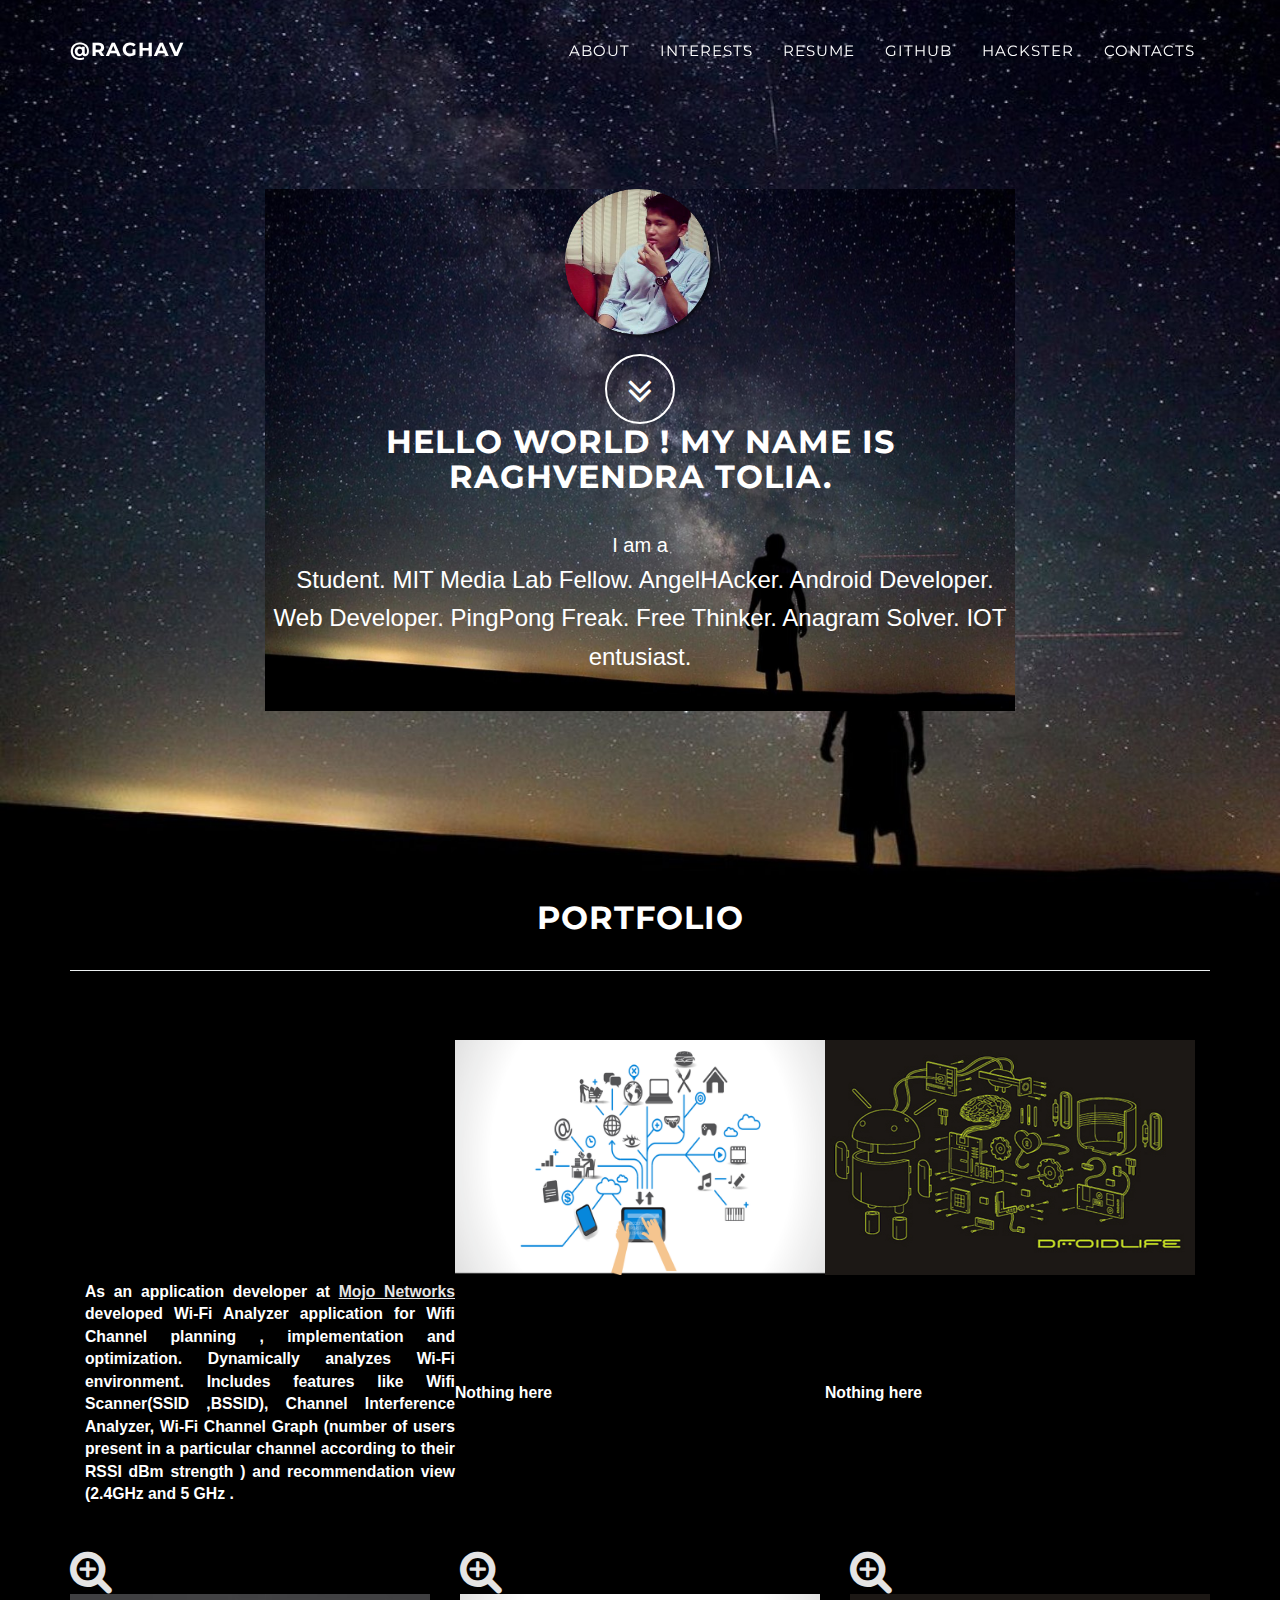
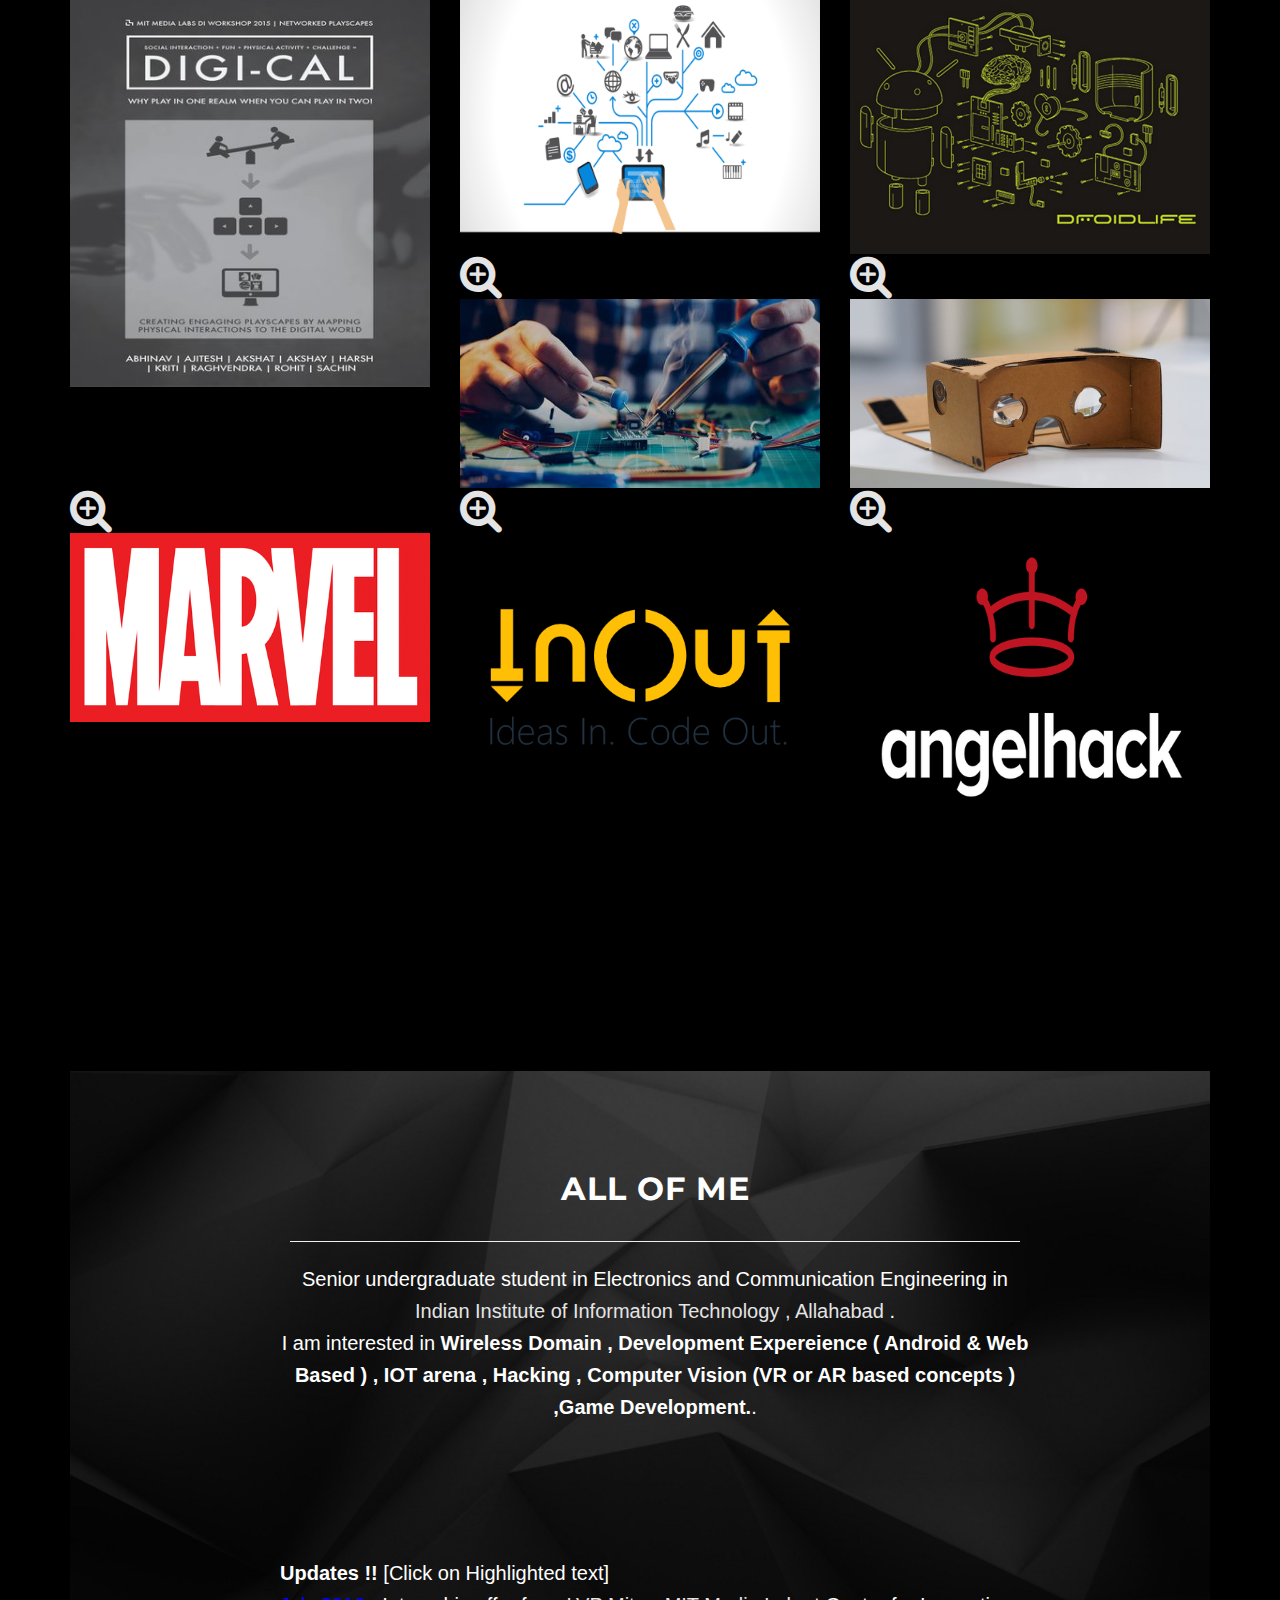
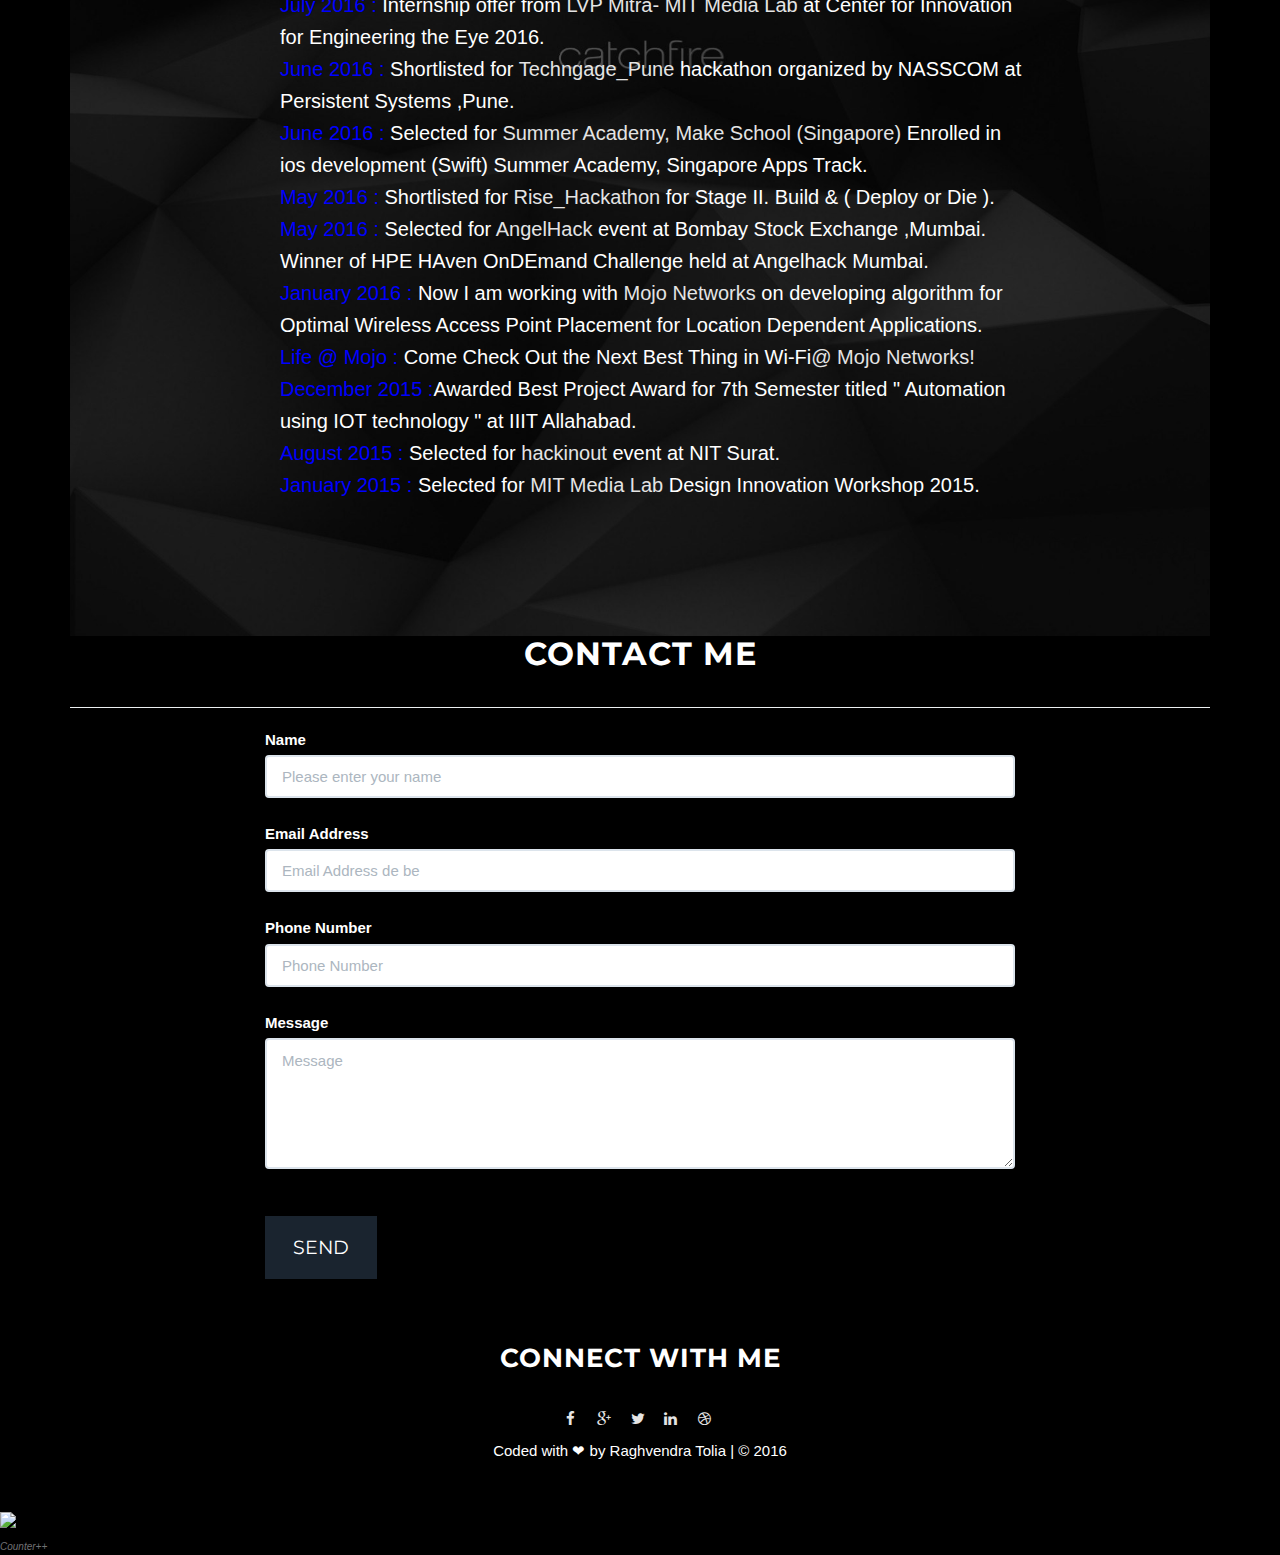
==== index.html @ d897e717 "changes" ====
<!DOCTYPE html>
<html lang="en">

<head>

    <meta charset="utf-8">
    <meta http-equiv="X-UA-Compatible" content="IE=edge">
    <meta name="viewport" content="width=device-width, initial-scale=1">
    <meta name="description" content="">
    <meta name="author" content="">

    <title>RAGHAV</title>

    <!-- Bootstrap Core CSS - Uses Bootswatch Flatly Theme: http://bootswatch.com/flatly/ -->
    <link href="css/bootstrap.min.css" rel="stylesheet">

    <!-- Custom CSS -->
    <link href="css/grayscale.css" rel="stylesheet">

    <!-- Custom Fonts -->
    <link href="font-awesome/css/font-awesome.min.css" rel="stylesheet" type="text/css">
    <link href="http://fonts.googleapis.com/css?family=Montserrat:400,700" rel="stylesheet" type="text/css">
    <link href="http://fonts.googleapis.com/css?family=Lato:400,700,400italic,700italic" rel="stylesheet" type="text/css">

    <!-- HTML5 Shim and Respond.js IE8 support of HTML5 elements and media queries -->
    <!-- WARNING: Respond.js doesn't work if you view the page via file:// -->
    <!--[if lt IE 9]>
        <script src="https://oss.maxcdn.com/libs/html5shiv/3.7.0/html5shiv.js"></script>
        <script src="https://oss.maxcdn.com/libs/respond.js/1.4.2/respond.min.js"></script>
    <![endif]-->

   <style>
    table, th, td {
    border: 8px solid black;
   }
   </style>
</head>

<body id="page-top"  data-spy="scroll" data-target=".navbar-fixed-top">

    <!-- Navigation -->
    <nav class="navbar navbar-custom navbar-fixed-top" role="navigation"> 
       <div class="container">
            <!-- Brand and toggle get grouped for better mobile display -->
            <div class="navbar-header page-scroll">
                <button type="button" class="navbar-toggle" data-toggle="collapse" data-target=".navbar-main-collapse">
                    <span class="sr-only">Toggle navigation</span>
                    <span class="icon-bar"></span>
                    <span class="icon-bar"></span>
                    <span class="icon-bar"></span>
                </button>
                <a class="navbar-brand" href="#page-top">@RAGHAV</a>
            </div>

            <!-- Collect the nav links, forms, and other content for toggling -->
            <div class="collapse navbar-collapse navbar-right navbar-main-collapse">
                <ul class="nav navbar-nav">
                    <li class="hidden">
                        <a href="#page-top"></a>
                    </li>
                    <li> 
                      <a class="page-scroll" a href="#About">ABOUT</a>
                    </li>    
                    <li>
                        <a class="page-scroll" href="#Interest">INTERESTS</a>
                    </li>
                    <li>
                        <a href="https://www.visualcv.com/raghvendra-tolia">RESUME</a>
                    </li>
                    <li>
                      <a href="https://www.github.com/rstolia123">GITHUB</a>
                    </li>
                    <li>
                      <a href="https://www.hackster.io/eragon_laser-11">HACKSTER</a>
                    </li>
                    <li>
                        <a class="page-scroll" href="#contact">CONTACTS</a>
                    </li>
                </ul>
            </div>
            <!-- /.navbar-collapse -->
        </div>
        <!-- /.container-fluid -->
    </nav>

    <!-- Intro Header -->
    <header class="intro">
        <div class="intro-body">
            <div class="container">
                <div class="row">
                    <div class="col-md-8 col-md-offset-2">
                        <div class="intro">
                          <div class="center-block"><img class="img-responsive center-block logo fadeInDown animated" src="img/profile.png" height="150" width="150"/></div>
                          <a href="#About" class="btn btn-circle page-scroll">
                            <i class="fa fa-angle-double-down animated"></i>
                           </a>
                             <h2 class="headspc fadeInDown animated">Hello World ! My name is Raghvendra&nbsp;Tolia.</h2>
                             <div class="title-accent-dark"></div>
                              <p class="copyspc">
                               I am a <br /><span id="js-rotating" style="font-size: 24px; color:#FFFFFF; padding-left :10px" class="morphext"> 
                               <span class>Student.</span>
                               <span class>MIT Media Lab Fellow.</span>
                               <span class>AngelHAcker.</span>
                               <span class = "animated flipInX">Android Developer.</span>
                               <span class>Web Developer.</span>
                               <span class>PingPong Freak.</span>
                               <span class>Free Thinker.</span>
                               <span class>Anagram Solver.</span>
                               <span class>IOT entusiast.</span>
                               
                               </p>
                       </div>
                    </div>
              </div>
            </div>
       </div>
    </header>

    <!--Research Section / Portfolio Grid Section  -->    
    <section id="portfolio">
        <div class="container">
            <div class="row">
                <div class="col-lg-12 text-center">
                    <h2>Portfolio</h2>
                    <hr class="star-primary">
                </div>
            </div>

<p><table align="center">
   <col width="370">
   <col width="370">
   <col width="370">

    <tr>
    <th><iframe width="370" height="240" src="files/app.mp4" frameborder="0" allowfullscreen> </iframe></th>
    <th> <img src= "img/portfolio/iot.png" style="width:370px;height:235px;"</th>
    <th><img src= "img/portfolio/android.jpg" style="width:370px;height:235px;"></th>
    </tr>

    <tr>
        <td align="justify" style="font-size:105%"><b>As an application developer at <a href="http://www.mojonetworks.com/">Mojo Networks</a> developed <b>Wi-Fi Analyzer</b> application  for Wifi Channel planning , implementation and optimization. Dynamically analyzes Wi-Fi environment. Includes features like Wifi Scanner(SSID ,BSSID), Channel Interference Analyzer, Wi-Fi Channel Graph (number of users present in a particular channel according to their  RSSI dBm strength ) and recommendation view (2.4GHz and 5 GHz .</td>

        <td align="justify" style="font-size:105%"> <b>Nothing here</b></td> 

        <td align="justify" style="font-size:105%"> <b>Nothing here</b></td>
    </tr>

</table></p>


            <div class="row">
                <div class="col-sm-4 portfolio-item">
                    <a href="#MIT_MediaLab" class="portfolio-link" data-toggle="modal">
                        <div class="caption">
                            <div class="caption-content">
                                <i class="fa fa-search-plus fa-3x"></i>
                            </div>
                        </div>
                        <img src="img/portfolio/poster_icon.jpg" class="img-responsive" alt="">
                    </a>
                </div>
                <div class="col-sm-4 portfolio-item">
                    <a href="#IOT_HomeAutomation" class="portfolio-link" data-toggle="modal">
                        <div class="caption">
                            <div class="caption-content">
                                <i class="fa fa-search-plus fa-3x"></i>
                            </div>
                        </div>
                        <img src="img/portfolio/iot.png" class="img-responsive" alt="">
                    </a>
                </div>
                <div class="col-sm-4 portfolio-item">
                    <a href="#Android" class="portfolio-link" data-toggle="modal">
                        <div class="caption">
                            <div class="caption-content">
                                <i class="fa fa-search-plus fa-3x"></i>
                            </div>
                        </div>
                        <img src="img/portfolio/android.jpg" class="img-responsive" alt="">
                    </a>
                </div>
                <div class="col-sm-4 portfolio-item">
                    <a href="#Hackster" class="portfolio-link" data-toggle="modal">
                        <div class="caption">
                            <div class="caption-content">
                                <i class="fa fa-search-plus fa-3x"></i>
                            </div>
                        </div>
                        <img src="img/portfolio/hackster.jpg" class="img-responsive" alt="">
                    </a>
                </div>
                <div class="col-sm-4 portfolio-item">
                    <a href="#VR" class="portfolio-link" data-toggle="modal">
                        <div class="caption">
                            <div class="caption-content">
                                <i class="fa fa-search-plus fa-3x"></i>
                            </div>
                        </div>
                        <img src="img/portfolio/cardboard.jpg" class="img-responsive" alt="">
                    </a>
                </div>
                <div class="col-sm-4 portfolio-item">
                    <a href="#Marvel" class="portfolio-link" data-toggle="modal">
                        <div class="caption">
                            <div class="caption-content">
                                <i class="fa fa-search-plus fa-3x"></i>
                            </div>
                        </div>
                        <img src="img/portfolio/marvel.png" class="img-responsive" alt="">
                    </a>
                </div>
                <div class="col-sm-4 portfolio-item">
                    <a href="#Hackathon" class="portfolio-link" data-toggle="modal">
                        <div class="caption">
                            <div class="caption-content">
                                <i class="fa fa-search-plus fa-3x"></i>
                            </div>
                        </div>
                        <img src="img/portfolio/hackathon_icon.png" class="img-responsive" alt="">
                    </a>
                </div>
                <div class="col-sm-4 portfolio-item">
                    <a href="#AngelHack" class="portfolio-link" data-toggle="modal">
                        <div class="caption">
                            <div class="caption-content">
                                <i class="fa fa-search-plus fa-3x"></i>
                            </div>
                        </div>
                        <img src="img/portfolio/angelhack.png" class="img-responsive" alt="">
                    </a>
                </div>
            </div>
        </div>
    </section>

    <!-- About Section -->
    <section id="About" class="container content-section text-center">
        <div class="download-section">
          <div class = "container">   
            <div class="col-lg-8 col-lg-offset-2">
                <h2>All Of Me</h2>
                <hr class="star-light">
            </div>
          
            <div class="row">
                <div class="col-lg-8 col-lg-offset-2 text-center">
            
                <p>Senior undergraduate student in Electronics and Communication Engineering in <a href="http://www.iiita.ac.in">Indian Institute of Information Technology , Allahabad </a>. <br> I am interested in <b> Wireless Domain , Development Expereience ( Android & Web Based )  , IOT arena , Hacking , Computer Vision (VR or AR based concepts ) ,Game Development.</b>.</p>
                <p> <br><br> </p>
                <p align="left"> <b>Updates !!</b> [Click on Highlighted text] 
                <br> <font color="blue">July 2016 :</font> Internship offer from <a href="http://lvpmitra.com/#home">LVP Mitra- MIT Media Lab</a> at  Center for Innovation for Engineering the Eye 2016.
                <br> <font color="blue">June 2016 :</font> Shortlisted for <a href="https://www.hackerearth.com/sprints/techngage-pune/">Techngage_Pune </a> hackathon organized by NASSCOM at Persistent Systems ,Pune.
                <br> <font color="blue">June 2016 :</font> Selected for <a href="https://www.makeschool.com/summer-academy/singapore">Summer Academy, Make School (Singapore)</a> Enrolled in ios development (Swift) Summer Academy, Singapore Apps Track. 
                <br> <font color="blue">May 2016 :</font> Shortlisted for <a href="http://www.risehackathon.com/">Rise_Hackathon</a> for Stage II. Build & ( Deploy or Die ). 
                <br> <font color="blue">May 2016 :</font> Selected for <a href="http://angelhack.com/">AngelHack</a> event at Bombay Stock Exchange ,Mumbai. Winner of HPE HAven OnDEmand Challenge held at Angelhack Mumbai. 
                <br> <font color="blue">January 2016 :</font> Now I am working with <a href="http://www.mojonetworks.com/">Mojo Networks</a> on developing algorithm for Optimal Wireless Access Point Placement for Location Dependent Applications.
                <br><font color="blue">Life @ Mojo :</font> <font>Come Check Out the Next Best Thing in Wi-Fi<a href="https://www.youtube.com/watch?v=jmZ6MKCP0TU">@ Mojo Networks!</a> 
                <br> <font color="blue">December 2015 :</font>Awarded Best Project Award for 7th Semester titled " Automation using IOT technology " at IIIT Allahabad.
                <br> <font color="blue">August 2015 :</font> Selected for <a href="https://hackinout.co/">hackinout</a> event at NIT Surat. 
                <br> <font color="blue">January 2015 :</font> Selected for <a href="http://india.media.mit.edu/">MIT Media Lab</a> Design Innovation Workshop 2015.</p>
                </div>
           </div>
           </div>
        </div>
    </section> 

    <!-- Contact Section -->
    <section id="contact">
        <div class="container">
            <div class="row">
                <div class="col-lg-12 text-center">
                    <h2>Contact Me</h2>
                    <hr class="star-primary">
                </div>
            </div>
            <div class="row">
                <div class="col-lg-8 col-lg-offset-2">
                    <!-- To configure the contact form email address, go to mail/contact_me.php and update the email address in the PHP file on line 19. -->
                    <!-- The form should work on most web servers, but if the form is not working you may need to configure your web server differently. -->
                    <form name="sentMessage" method = "post" id="contactForm" novalidate>
                        <div class="row control-group">
                            <div class="form-group col-xs-12 floating-label-form-group controls">
                                <label>Name</label>
                                <input type="text" class="form-control" placeholder="Please enter your name" id="name" required data-validation-required-message="Please enter your name.">
                                <p class="help-block text-danger"></p>
                            </div>
                        </div>
                        <div class="row control-group">
                            <div class="form-group col-xs-12 floating-label-form-group controls">
                                <label>Email Address</label>
                                <input type="email" class="form-control" placeholder="Email Address de be" id="email" required data-validation-required-message="Please enter your email address.">
                                <p class="help-block text-danger"></p>
                            </div>
                        </div>
                        <div class="row control-group">
                            <div class="form-group col-xs-12 floating-label-form-group controls">
                                <label>Phone Number</label>
                                <input type="tel" class="form-control" placeholder="Phone Number" id="phone" required data-validation-required-message="Please enter your phone number.">
                                <p class="help-block text-danger"></p>
                            </div>
                        </div>
                        <div class="row control-group">
                            <div class="form-group col-xs-12 floating-label-form-group controls">
                                <label>Message</label>
                                <textarea rows="5" class="form-control" placeholder="Message" id="message" required data-validation-required-message="Please enter a message."></textarea>
                                <p class="help-block text-danger"></p>
                            </div>
                        </div>
                        <br>
                        <div id="success"></div>
                        <div class="row">
                            <div class="form-group col-xs-12">
                                <button type="submit" class="btn btn-success btn-lg">Send</button>
                            </div>
                        </div>
                    </form>
                </div>
            </div>
        </div>
    </section>

    <!-- Footer -->
    <footer class="text-center">
        <div class="footer-above">
            <div class="container">
                <div class="row">
                    <div class="footer-col col-md-4">
                    </div>
                    <div class="footer-col col-md-4">
                        <h3>Connect With Me</h3>
                        <ul class="list-inline">
                            <li>
                                <a href="https://www.facebook.com/rtolia1" class="btn-social btn-outline"><i class="fa fa-fw fa-facebook"></i></a>
                            </li>  
                            <li>
                                <a href="https://plus.google.com/u/0/" class="btn-social btn-outline"><i class="fa fa-fw fa-google-plus"></i></a>
                            </li>
                            <li>
                                <a href="https://twitter.com/Raghav8057" class="btn-social btn-outline"><i class="fa fa-fw fa-twitter"></i></a>
                            </li>
                            <li>
                                <a href="https://www.linkedin.com/in/raghvendra-tolia-50960164?trk=nav_responsive_tab_profile_pic" class="btn-social btn-outline"><i class="fa fa-fw fa-linkedin"></i></a>
                            </li>
                            <li>
                                <a href="dribble_link" class="btn-social btn-outline"><i class="fa fa-fw fa-dribbble"></i></a>
                            </li>
                        </ul>
                    </div>
                    <div class="footer-col col-md-4">
                    </div>
                </div>
            </div>
        </div>
        <div class="footer-below">
            <div class="container">
                <div class="row">
                    <div class="col-lg-12">
                        Coded  with  ❤  by  Raghvendra Tolia  |  © 2016
                    </div>
                </div>
            </div>
        </div>
    </footer>

    <!-- Scroll to Top Button (Only visible on small and extra-small screen sizes) -->
    <div class="scroll-top page-scroll visible-xs visible-sm">
        <a class="btn btn-primary" href="#page-top">
            <i class="fa fa-chevron-up"></i>
        </a>
    </div>

    <!-- Portfolio Modals -->
    <div class="portfolio-modal modal fade" id="MIT_MediaLab" tabindex="-1" role="dialog" aria-hidden="true">
        <div class="modal-content">
            <div class="close-modal" data-dismiss="modal">
                <div class="lr">
                    <div class="rl">
                    </div>
                </div>
            </div>
            <div class="container">
                <div class="row">
                    <div class="col-lg-8 col-lg-offset-2">
                     <div class="modal-body">
                            <h2><br><font color="black">DIGI-CAL</h2>
                             <img src="img/portfolio/mit.jpg" class="img-responsive img-centered" alt="">
                            <hr class="star-primary">
                            <p><br><font color="blue">Part of ' Network Playscapes ' track implementing hybrid interaction based game 'DIGI-CAL ' mapping physical gestures with digital outputs at <strong><a href="http://india.media.mit.edu/">MIT Media Lab India.</a></strong></font></p>
                            <ul class="list-inline item-details">
                                <li>Youtube Link:
                                    <strong><a href="https://www.youtube.com/watch?v=m-IZKVnrxUg"><br><font color="black">DIG_CAL Link</a>
                                    </strong>
                                </li>
                                <li>Viola Jones Face recognition Algorithm:
                                    <strong><a href="https://www.youtube.com/watch?v=uxKiTeOYQm4"><br><font color="black">Face Recognition Link</a>
                                    </strong>
                                </li>
                            </ul>
                            <button type="button" class="btn btn-default" data-dismiss="modal"><i class="fa fa-times"></i> Close</button>
                        </div>
                    </div>
                </div>
            </div>
        </div>
    </div>


    <div class="portfolio-modal modal fade" id="IOT_HomeAutomation" tabindex="-1" role="dialog" aria-hidden="true">
        <div class="modal-content">
            <div class="close-modal" data-dismiss="modal">
                <div class="lr">
                    <div class="rl">
                    </div>
                </div>
            </div>
            <div class="container">
                <div class="row">
                    <div class="col-lg-8 col-lg-offset-2">
                        <div class="modal-body">
                            <h2>IOT based Home Automation</h2>
                            <img src="img/portfolio/iot-main.jpg" class="img-responsive img-centered" alt="">
                            <p>IOT based projects.</p>
                            <button type="button" class="btn btn-default" data-dismiss="modal"><i class="fa fa-times"></i> Close</button>
                        </div>
                    </div>
                </div>
            </div>
        </div>
    </div>

    <div class="portfolio-modal modal fade" id="Android" tabindex="-1" role="dialog" aria-hidden="true">
        <div class="modal-content">
            <div class="close-modal" data-dismiss="modal">
                <div class="lr">
                    <div class="rl">
                    </div>
                </div>
            </div>
            <div class="container">
                <div class="row">
                    <div class="col-lg-8 col-lg-offset-2">
                        <div class="modal-body">
                            <h2>Android Development</h2>
                            <hr class="star-primary">
                            <img src="img/portfolio/android_1.png" class="img-responsive img-centered" alt="">
                            <img src="img/portfolio/android_2.png" class="img-responsive img-centered" alt="">
                            <img src="img/portfolio/android_3.png" class="img-responsive img-centered" alt="">
                            <div class="col-lg-8 col-lg-offset-2 text-center">

                                <p><font color="blue">Designed and developed 'Wifi-Analyzer' application  for Wifi Channel planning , implementation and optimization. It dynamically analyzes Wifi networks. Including features like Wifi Scanner(SSID ,BSSID), Channel Interference Analyzer, Wifi Channel Graph (number of users present in a particular channel according to their  RSSI dBm strength ) and recommendation view .
                                Features :
                                :  Advanced signal strength graphs. 
                                :  Including features like Wifi Scanner(SSID ,BSSID) for both 2.4GHz and 5Ghz Channels 
                                :  Channel Interference Analyzer
                                :  Implemented hashmap based Wifi Channel Graph (number of users present in a particular channel according to their  RSSI dBm strength ) 
                                :  Recommendation view (Channel number , density and Channel recommendation).</font></p>
                                <button type="button" class="btn btn-default" data-dismiss="modal"><i class="fa fa-times"></i> Close</button>
                            </div>                                                 
                        </div>
                    </div>
                </div>
            </div>
        </div>
    </div>

    <div class="portfolio-modal modal fade" id="Hackster" tabindex="-1" role="dialog" aria-hidden="true">
        <div class="modal-content">
            <div class="close-modal" data-dismiss="modal">
                <div class="lr">
                    <div class="rl">
                    </div>
                </div>
            </div>
            <div class="container">
                <div class="row">
                    <div class="col-lg-8 col-lg-offset-2">
                        <div class="modal-body">
                            <h2>Hackster.io</h2>
                            <hr class="star-primary">
                            <img src="img/portfolio/hackster.jpg" class="img-responsive img-centered" alt="">
                            <p>Amazon ALexa Skills Set Development</p>
                            <ul class="list-inline item-details">
                              <li>Client:
                                 <strong><a href="https://www.hackster.io/challenges/particle-star-wars/ideas/454">Particle Star Wars Alliance</a></strong>
                              </li>
                              <li>Date:
                                    <strong><a href="https://www.hackster.io/challenges/smart-devices-for-smart-cities/brief">Smart devices for Smart Cities</a></strong>
                              </li>
                            </ul>
                            <button type="button" class="btn btn-default" data-dismiss="modal"><i class="fa fa-times"></i> Close</button>
                        </div>
                    </div>
                </div>
            </div>
        </div>
    </div>

    <div class="portfolio-modal modal fade" id="VR" tabindex="-1" role="dialog" aria-hidden="true">
        <div class="modal-content">
            <div class="close-modal" data-dismiss="modal">
                <div class="lr">
                    <div class="rl">
                    </div>
                </div>
            </div>
            <div class="container">
                <div class="row">
                    <div class="col-lg-8 col-lg-offset-2">
                        <div class="modal-body">
                            <h2>Augmented and Virtal Reality Development</h2>
                            <hr class="star-primary">
                            <img src="img/portfolio/cdb.jpg" class="img-responsive img-centered" alt="">
                            <img src="img/portfolio/vive.jpg" class="img-responsive img-centered" alt="">
                            <p>Angular JS. The icon above is part of a free icon set by </p>
                            <button type="button" class="btn btn-default" data-dismiss="modal"><i class="fa fa-times"></i> Close</button>
                        </div>
                    </div>
                </div>
            </div>
        </div>
    </div>
   
    <div class="portfolio-modal modal fade" id="Marvel" tabindex="-1" role="dialog" aria-hidden="true">
            <div class="modal-content">
                <div class="close-modal" data-dismiss="modal">
                    <div class="lr">
                        <div class="rl">
                        </div>
                    </div>
                </div>
                <div class="container">
                    <div class="row">
                        <div class="col-lg-8 col-lg-offset-2">
                            <div class="modal-body">
                                <h2>Marvel Comics</h2>
                                <hr class="star-primary">
                                <img src="img/portfolio/ironman.jpg" class="img-responsive img-centered" alt="">
                                <img src="img/portfolio/bm.jpg" class="img-responsive img-centered" alt="">
                                <img src="img/portfolio/iman.jpg" class="img-responsive img-centered" alt="">
                                <img src="img/portfolio/batman.jpg" class="img-responsive img-centered" alt="">                
                                <p>Ironman <a href="http://marvel.com/">Marvel</a></p>
                                <button type="button" class="btn btn-default" data-dismiss="modal"><i class="fa fa-times"></i> Close</button>
                            </div>
                        </div>
                    </div>
                </div>
            </div>
    </div>


    <div class="portfolio-modal modal fade" id="Hackathon" tabindex="-1" role="dialog" aria-hidden="true">
        <div class="modal-content">
            <div class="close-modal" data-dismiss="modal">
                <div class="lr">
                    <div class="rl">
                    </div>
                </div>
            </div>
            <div class="container">
                <div class="row">
                    <div class="col-lg-8 col-lg-offset-2">
                        <div class="modal-body">
                            <h2>HACKATHONS</h2>
                            <hr class="star-primary">
                            <img src="img/portfolio/hackinout.jpg" class="img-responsive img-centered" alt="">
                            <img src="img/portfolio/hackinout2.jpg" class="img-responsive img-centered" alt="">
                            
                            <p>Selected for hackinout hackathon which was held in NIT Surat .Sponsored by Google , Exotel ,Salesfoece ,GDG NIT Surat.<a href="https://hackinout.co/"></p>
                            <ul class="list-inline item-details">
                                <li>Client:
                                    <strong><a href="http://startbootstrap.com">Start Bootstrap</a>
                                    </strong>
                                </li>
                            </ul>
                            <button type="button" class="btn btn-default" data-dismiss="modal"><i class="fa fa-times"></i> Close</button>
                        </div>
                    </div>
                </div>
            </div>
        </div>
    </div>
    
    <div class="portfolio-modal modal fade" id="AngelHack" tabindex="-1" role="dialog" aria-hidden="true">
            <div class="modal-content">
                <div class="close-modal" data-dismiss="modal">
                    <div class="lr">
                        <div class="rl">
                        </div>
                    </div>
                </div>
                <div class="container">
                    <div class="row">
                        <div class="col-lg-8 col-lg-offset-2">
                            <div class="modal-body">
                             <h2>Angel_Hack</h2>

                            <hr class="star-primary">
                            <img src="img/portfolio/angelhack_winner.jpg" class="img-responsive img-centered" alt="">
                            <img src="img/portfolio/angelhack_team.jpg" class="img-responsive img-centered" alt="">
                            <img src="img/portfolio/angelhack_pebble.jpg" class="img-responsive img-centered" alt="">
                            
                            <p>Selected for AngelHack hackathon which was held at Bombay Stock Exchange , Mumbai. Sponsored by HPE HAven OnDemand , Pebble ,Wacom , Amazon AWS Services. <a href="http://angelhack.com/">Flat Icons</a>. Winner of HPE HAven OnDEmand Challenge held at Anhelhack Mumbai.</p>
                                <ul class="list-inline item-details">
                                    <li>Client:
                                        <strong><a href="http://angelhack.com/">AngelHacK_Mumbai</a>
                                        </strong>
                                    </li>
                                </ul>
                                <button type="button" class="btn btn-default" data-dismiss="modal"><i class="fa fa-times"></i> Close</button>
                            </div>
                        </div>
                    </div>
                </div>
            </div>
        </div>
    
    <!-- heatmap section 
    <div id="heatmapArea" class="well" 
          style="width:610px;
          padding:0;
          height:700px;
          cursor:pointer;
          position:relative;">
    </div>
    <script src="js/heatmap.js"></script>
    <script type="text/javascript">
    window.onload = function(){
 
    // heatmap configuration
    var config = {
        element: document.getElementById("heatmapArea"),
        radius: 30,
        opacity: 40
    };
    //creates and initializes the heatmap
    var heatmap = h337.create(config);
  
   document.getElementById("heatmapArea").onclick = function(e){
       heatmap.store.addDataPoint(e.layerX, e.layerY, 1);
        
        };
    };
    </script>-->

    <!-- jQuery -->
    <script src="js/jquery.js"></script>
    <!-- Bootstrap Core JavaScript -->
    <script src="js/bootstrap.min.js"></script>

    <!-- Plugin JavaScript -->
    <script src="http://cdnjs.cloudflare.com/ajax/libs/jquery-easing/1.3/jquery.easing.min.js"></script>
    <script src="js/classie.js"></script>
    <script src="js/cbpAnimatedHeader.js"></script>

    <!-- Contact Form JavaScript -->
    <script src="js/jqBootstrapValidation.js"></script>
    <script src="js/contact_me.js"></script>

    <!-- Custom Theme JavaScript -->
    <script src="js/freelancer.js"></script>
    <script src="js/morphext.min.js"></script>
    <script type="text/javascript">
    $(document).ready(function() {
      $('body').show();
      $("#js-rotating").Morphext({
          // The [in] animation type. Refer to Animate.css for a list of available animations.
          animation: "flipInX",
          // An array of phrases to rotate are created based on this separator. Change it if you wish to separate the phrases differently (e.g. So Simple | Very Doge | Much Wow | Such Cool).
          separator: ",",
          // The delay between the changing of each phrase in milliseconds.
          speed: 2500
          });
      });

     </script>

 <!-- hitwebcounter Code START -->
<img src="http://hitwebcounter.com/counter/counter.php?page=6399393&style=0025&nbdigits=5&type=page&initCount=0" title="http://www.hitwebcounter.com/htmltutorial.php" Alt="http://www.hitwebcounter.com/htmltutorial.php"   border="0" >
</a><br/><a href="http://www.hitwebcounter.com" title="Counter++" 
            target="_blank" style="font-family: Arial, Helvetica, sans-serif; 
            font-size: 10px; color: #707173; text-decoration: none ;"><em>Counter++</em>
</a>



</body>
</html>
---- css/grayscale.css ----
/*!
 * Start Bootstrap - Grayscale Bootstrap Theme (http://startbootstrap.com)
 * Code licensed under the Apache License v2.0.
 * For details, see http://www.apache.org/licenses/LICENSE-2.0.
 */

body {
    width: 100%;
    height: 100%;
    font-family: Lora,"Helvetica Neue",Helvetica,Arial,sans-serif;
    color: #fff;
    background-color: #000;
}

html {
    width: 100%;
    height: 100%;
}

h1,
h2,
h3,
h4,
h5,
h6 {
    margin: 0 0 35px;
    text-transform: uppercase;
    font-family: Montserrat,"Helvetica Neue",Helvetica,Arial,sans-serif;
    font-weight: 700;
    letter-spacing: 1px;
}

p {
    margin: 0 0 25px;
    font-size: 18px;
    line-height: 1.5;
}

@media(min-width:768px) {
    p {
        margin: 0 0 35px;
        font-size: 20px;
        line-height: 1.6;
    }
}

a {
    color: #e4e4e4;
    -webkit-transition: all .2s ease-in-out;
    -moz-transition: all .2s ease-in-out;
    transition: all .2s ease-in-out;
}

a:hover,
a:focus {
    text-decoration: none;
    color: #e4e4e4;
}

.light {
    font-weight: 400;
}

.navbar-custom {
    margin-bottom: 0;
    border-bottom: 1px solid rgba(255,255,255,.3);
    text-transform: uppercase;
    font-family: Montserrat,"Helvetica Neue",Helvetica,Arial,sans-serif;
    background-color: #000;
}

.navbar-custom .navbar-brand {
    font-weight: 700;
}

.navbar-custom .navbar-brand:focus {
    outline: 0;
}

.navbar-custom .navbar-brand .navbar-toggle {
    padding: 4px 6px;
    font-size: 16px;
    color: #fff;
}

.navbar-custom .navbar-brand .navbar-toggle:focus,
.navbar-custom .navbar-brand .navbar-toggle:active {
    outline: 0;
}

.navbar-custom a {
    color: #fff;
}

.navbar-custom .nav li a {
    -webkit-transition: background .3s ease-in-out;
    -moz-transition: background .3s ease-in-out;
    transition: background .3s ease-in-out;
}

.navbar-custom .nav li a:hover {
    outline: 0;
    color: rgba(255,255,255,.8);
    background-color: transparent;
}

.navbar-custom .nav li a:focus,
.navbar-custom .nav li a:active {
    outline: 0;
    background-color: transparent;
}

.navbar-custom .nav li.active {
    outline: 0;
}

.navbar-custom .nav li.active a {
    background-color: rgba(255,255,255,.3);
}

.navbar-custom .nav li.active a:hover {
    color: #fff;
}

@media(min-width:768px) {
    .navbar-custom {
        padding: 20px 0;
        border-bottom: 0;
        letter-spacing: 1px;
        background: 0 0;
        -webkit-transition: background .5s ease-in-out,padding .5s ease-in-out;
        -moz-transition: background .5s ease-in-out,padding .5s ease-in-out;
        transition: background .5s ease-in-out,padding .5s ease-in-out;
    }

    .navbar-custom.top-nav-collapse {
        padding: 0;
        border-bottom: 1px solid rgba(255,255,255,.3);
        background: #000;
    }
}

.intro {
    display: table;
    width: 100%;
    height: auto;
    padding: 100px 0;
    text-align: center;
    color: #fff;
    background: url(../img/intro_bg.jpg) no-repeat bottom center scroll;
    background-color: #000;
    -webkit-background-size: cover;
    -moz-background-size: cover;
    background-size: cover;
    -o-background-size: cover;
}

.intro .intro-body {
    display: table-cell;
    vertical-align: middle;
}

.intro .intro-body .brand-heading {
    font-size: 40px;
}

.intro .intro-body .intro-text {
    font-size: 18px;
}

@media(min-width:768px) {
    .intro {
        height: 100%;
        padding: 0;
    }

    .intro .intro-body .brand-heading {
        font-size: 100px;
    }

    .intro .intro-body .intro-text {
        font-size: 26px;
    }
}

.btn-circle {
    width: 70px;
    height: 70px;
    margin-top: 15px;
    padding: 7px 16px;
    border: 2px solid #fff;
    border-radius: 100%!important;
    font-size: 40px;
    color: #fff;
    background: 0 0;
    -webkit-transition: background .3s ease-in-out;
    -moz-transition: background .3s ease-in-out;
    transition: background .3s ease-in-out;
}

.btn-circle:hover,
.btn-circle:focus {
    outline: 0;
    color: #fff;
    background: rgba(255,255,255,.1);
}

.btn-circle i.animated {
    -webkit-transition-property: -webkit-transform;
    -webkit-transition-duration: 1s;
    -moz-transition-property: -moz-transform;
    -moz-transition-duration: 1s;
}

.btn-circle:hover i.animated {
    -webkit-animation-name: pulse;
    -moz-animation-name: pulse;
    -webkit-animation-duration: 1.5s;
    -moz-animation-duration: 1.5s;
    -webkit-animation-iteration-count: infinite;
    -moz-animation-iteration-count: infinite;
    -webkit-animation-timing-function: linear;
    -moz-animation-timing-function: linear;
}

@-webkit-keyframes pulse {    
    0% {
        -webkit-transform: scale(1);
        transform: scale(1);
    }

    50% {
        -webkit-transform: scale(1.2);
        transform: scale(1.2);
    }

    100% {
        -webkit-transform: scale(1);
        transform: scale(1);
    }
}

@-moz-keyframes pulse {    
    0% {
        -moz-transform: scale(1);
        transform: scale(1);
    }

    50% {
        -moz-transform: scale(1.2);
        transform: scale(1.2);
    }

    100% {
        -moz-transform: scale(1);
        transform: scale(1);
    }
}

.content-section {
    padding-top: 100px;
}

.download-section {
    width: 100%;
    padding: 50px 0;
    color: #fff;
    background: url(../img/portfolio/polygon.jpg) no-repeat center center scroll;
    background-color: #000;
    -webkit-background-size: cover;
    -moz-background-size: cover;
    background-size: cover;
    -o-background-size: cover;
}


#map {
    width: 100%;
    height: 200px;
    margin-top: 100px;
}

@media(min-width:767px) {
    .content-section {
        padding-top: 250px;
    }

    .download-section {
        padding: 100px 0;
    }

    #map {
        height: 400px;
        margin-top: 250px;
    }
}

.btn {
    border-radius: 0;
    text-transform: uppercase;
    font-family: Montserrat,"Helvetica Neue",Helvetica,Arial,sans-serif;
    font-weight: 400;
    -webkit-transition: all .3s ease-in-out;
    -moz-transition: all .3s ease-in-out;
    transition: all .3s ease-in-out;
}

.btn-default {
    border: 1px solid #e4e4e4;
    color: #42dca3;
    background-color: transparent;
}

.btn-default:hover,
.btn-default:focus {
    border: 1px solid #e4e4e4;
    outline: 0;
    color: #000;
    background-color: #e4e4e4;
}

ul.banner-social-buttons {
    margin-top: 0;
}

@media(max-width:1199px) {
    ul.banner-social-buttons {
        margin-top: 15px;
    }
}

@media(max-width:767px) {
    ul.banner-social-buttons li {
        display: block;
        margin-bottom: 20px;
        padding: 0;
    }

    ul.banner-social-buttons li:last-child {
        margin-bottom: 0;
    }
}

footer {
    padding: 50px 0;
}

footer p {
    margin: 0;
}

::-moz-selection {
    text-shadow: none;
    background: #fcfcfc;
    background: rgba(255,255,255,.2);
}

::selection {
    text-shadow: none;
    background: #fcfcfc;
    background: rgba(255,255,255,.2);
}

img::selection {
    background: 0 0;
}

img::-moz-selection {
    background: 0 0;
}

body {
    webkit-tap-highlight-color: rgba(255,255,255,.2);
}
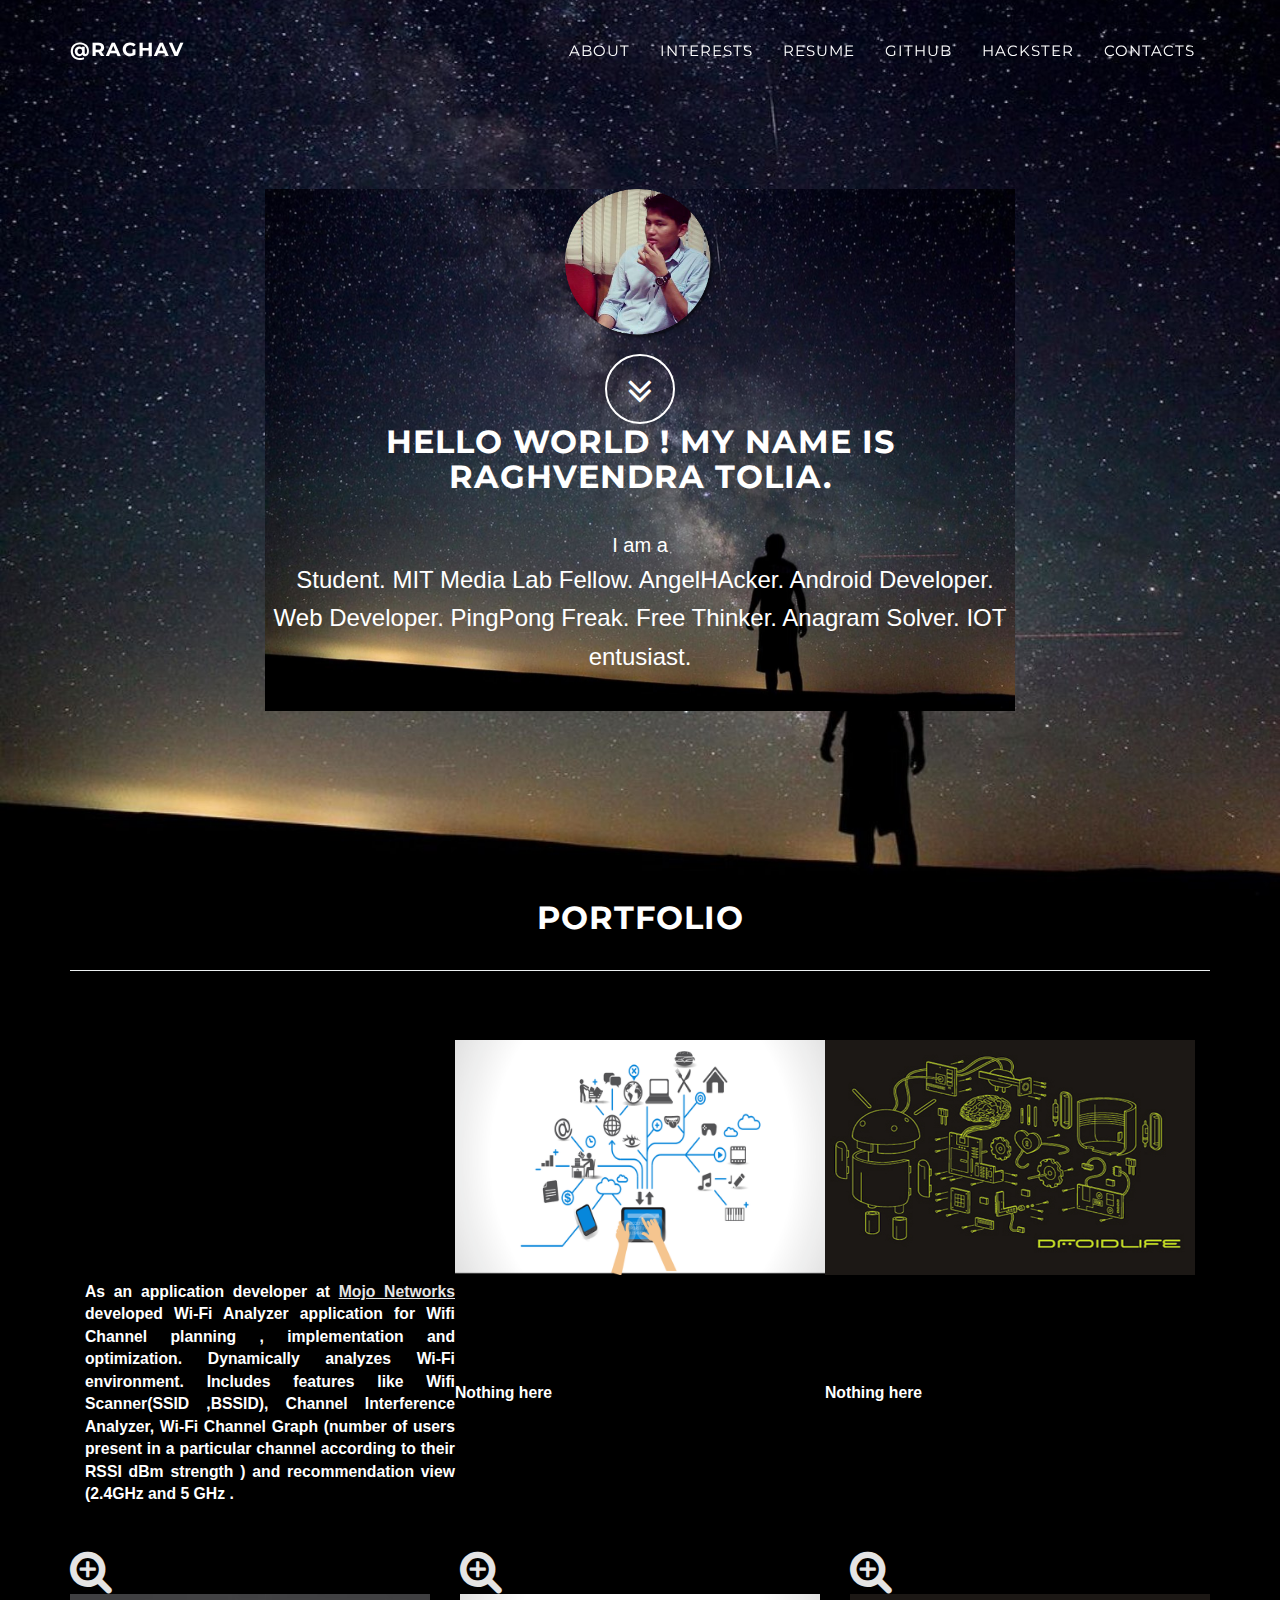
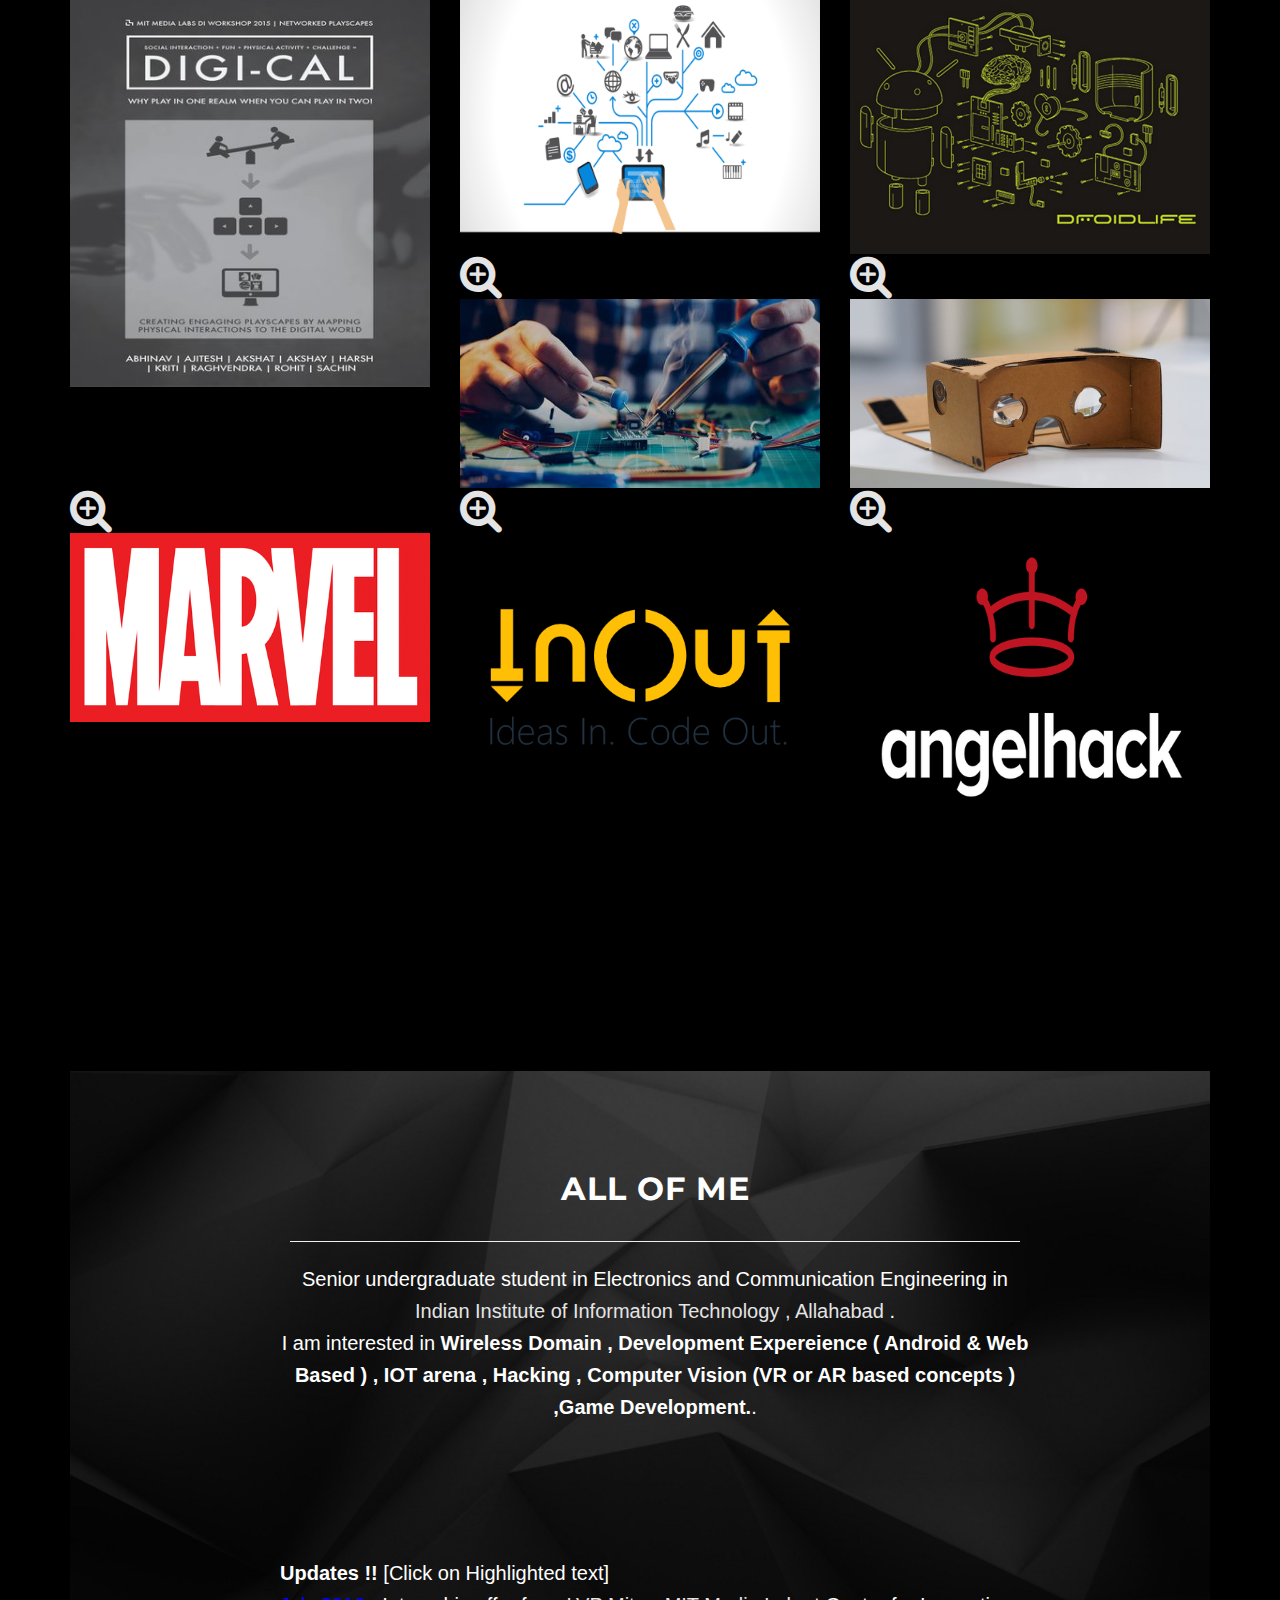
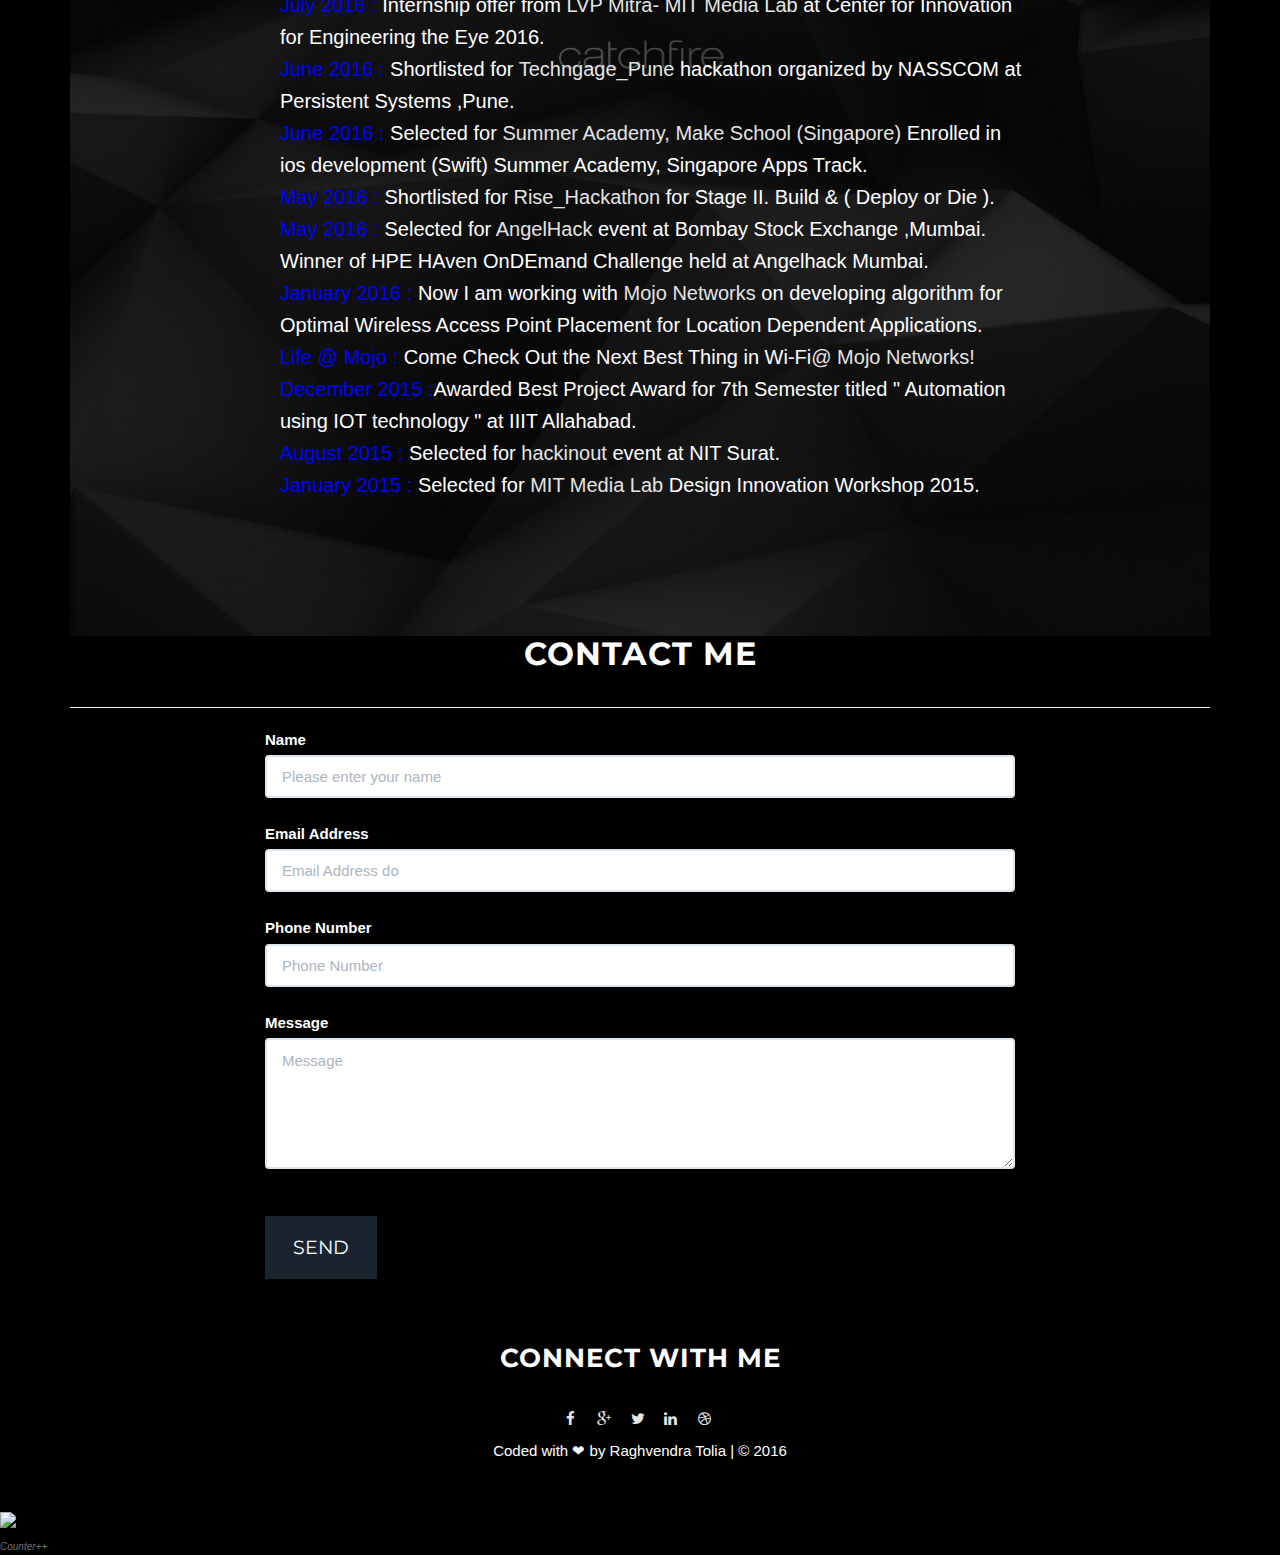
==== commit 494f14d5: "Changes" ====
--- a/index.html
+++ b/index.html
@@ -288,7 +288,7 @@
                         <div class="row control-group">
                             <div class="form-group col-xs-12 floating-label-form-group controls">
                                 <label>Email Address</label>
-                                <input type="email" class="form-control" placeholder="Email Address de be" id="email" required data-validation-required-message="Please enter your email address.">
+                                <input type="email" class="form-control" placeholder="Email Address do" id="email" required data-validation-required-message="Please enter your email address.">
                                 <p class="help-block text-danger"></p>
                             </div>
                         </div>
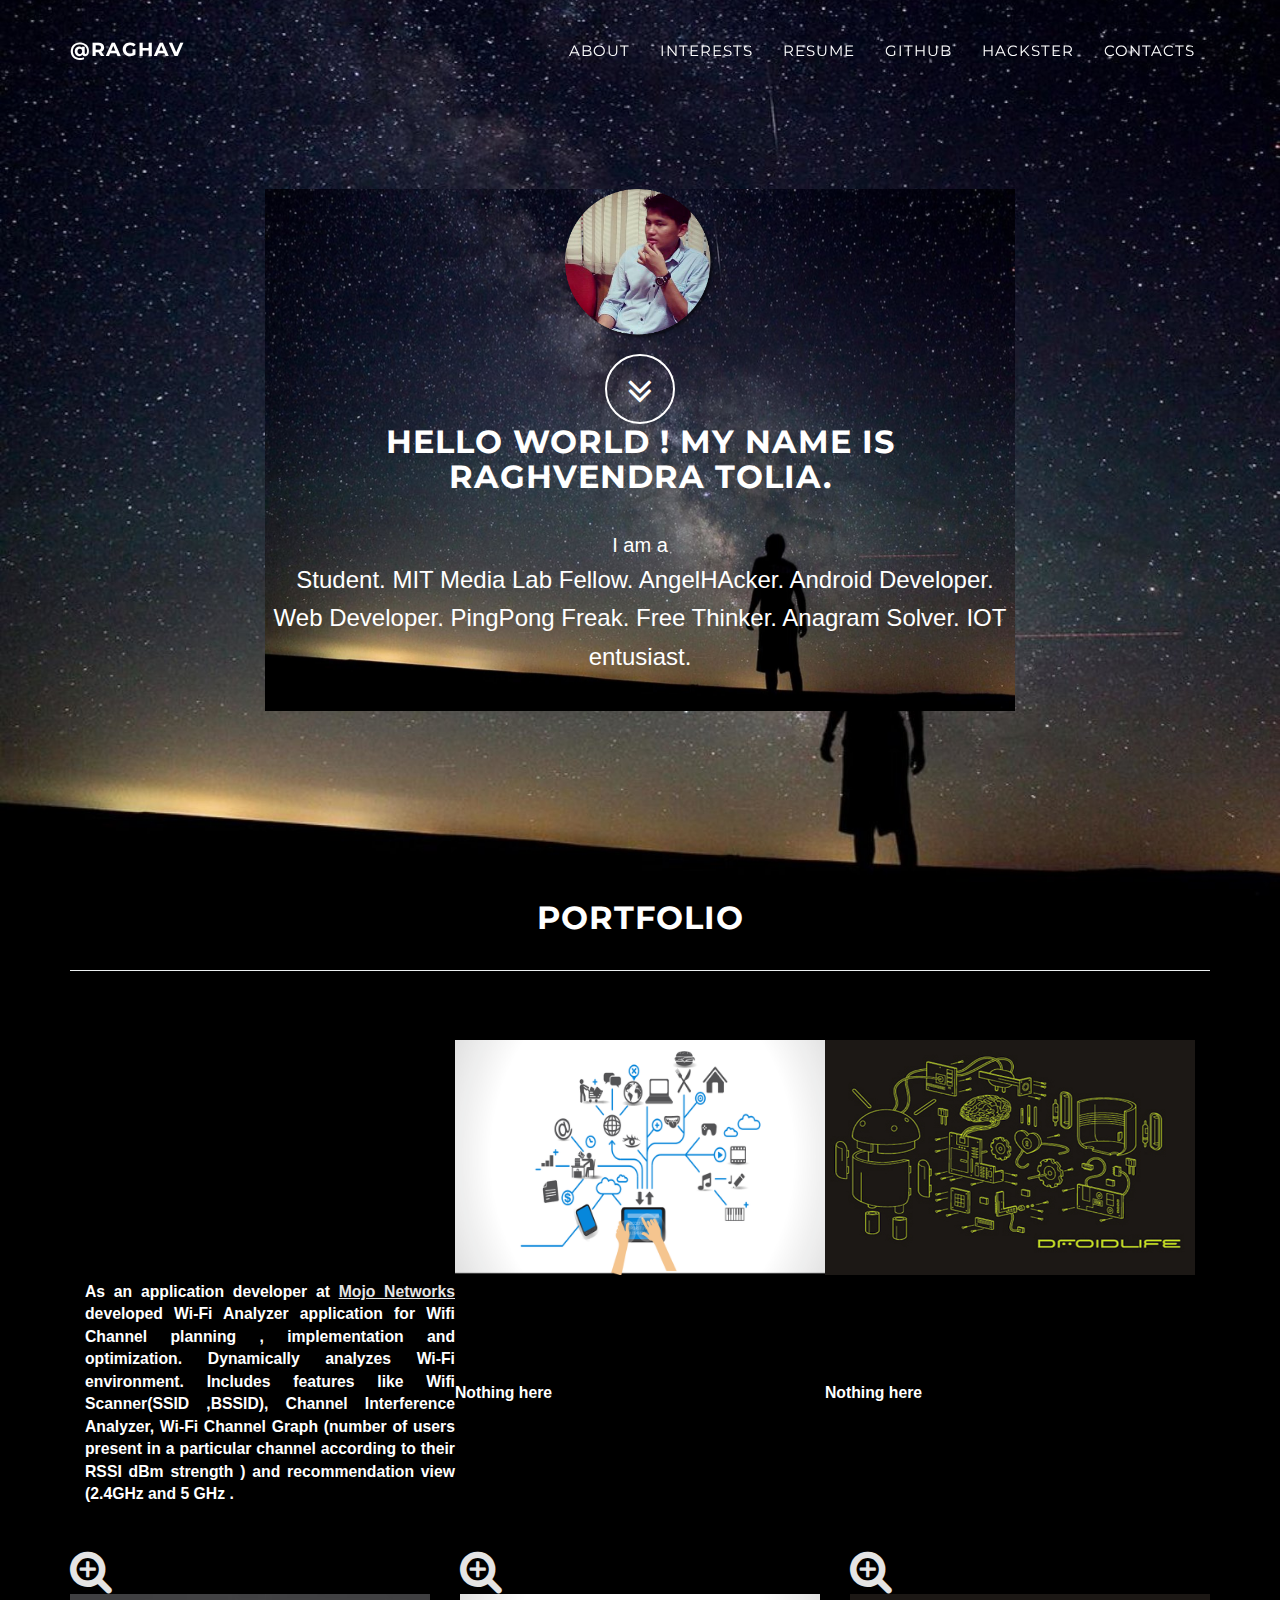
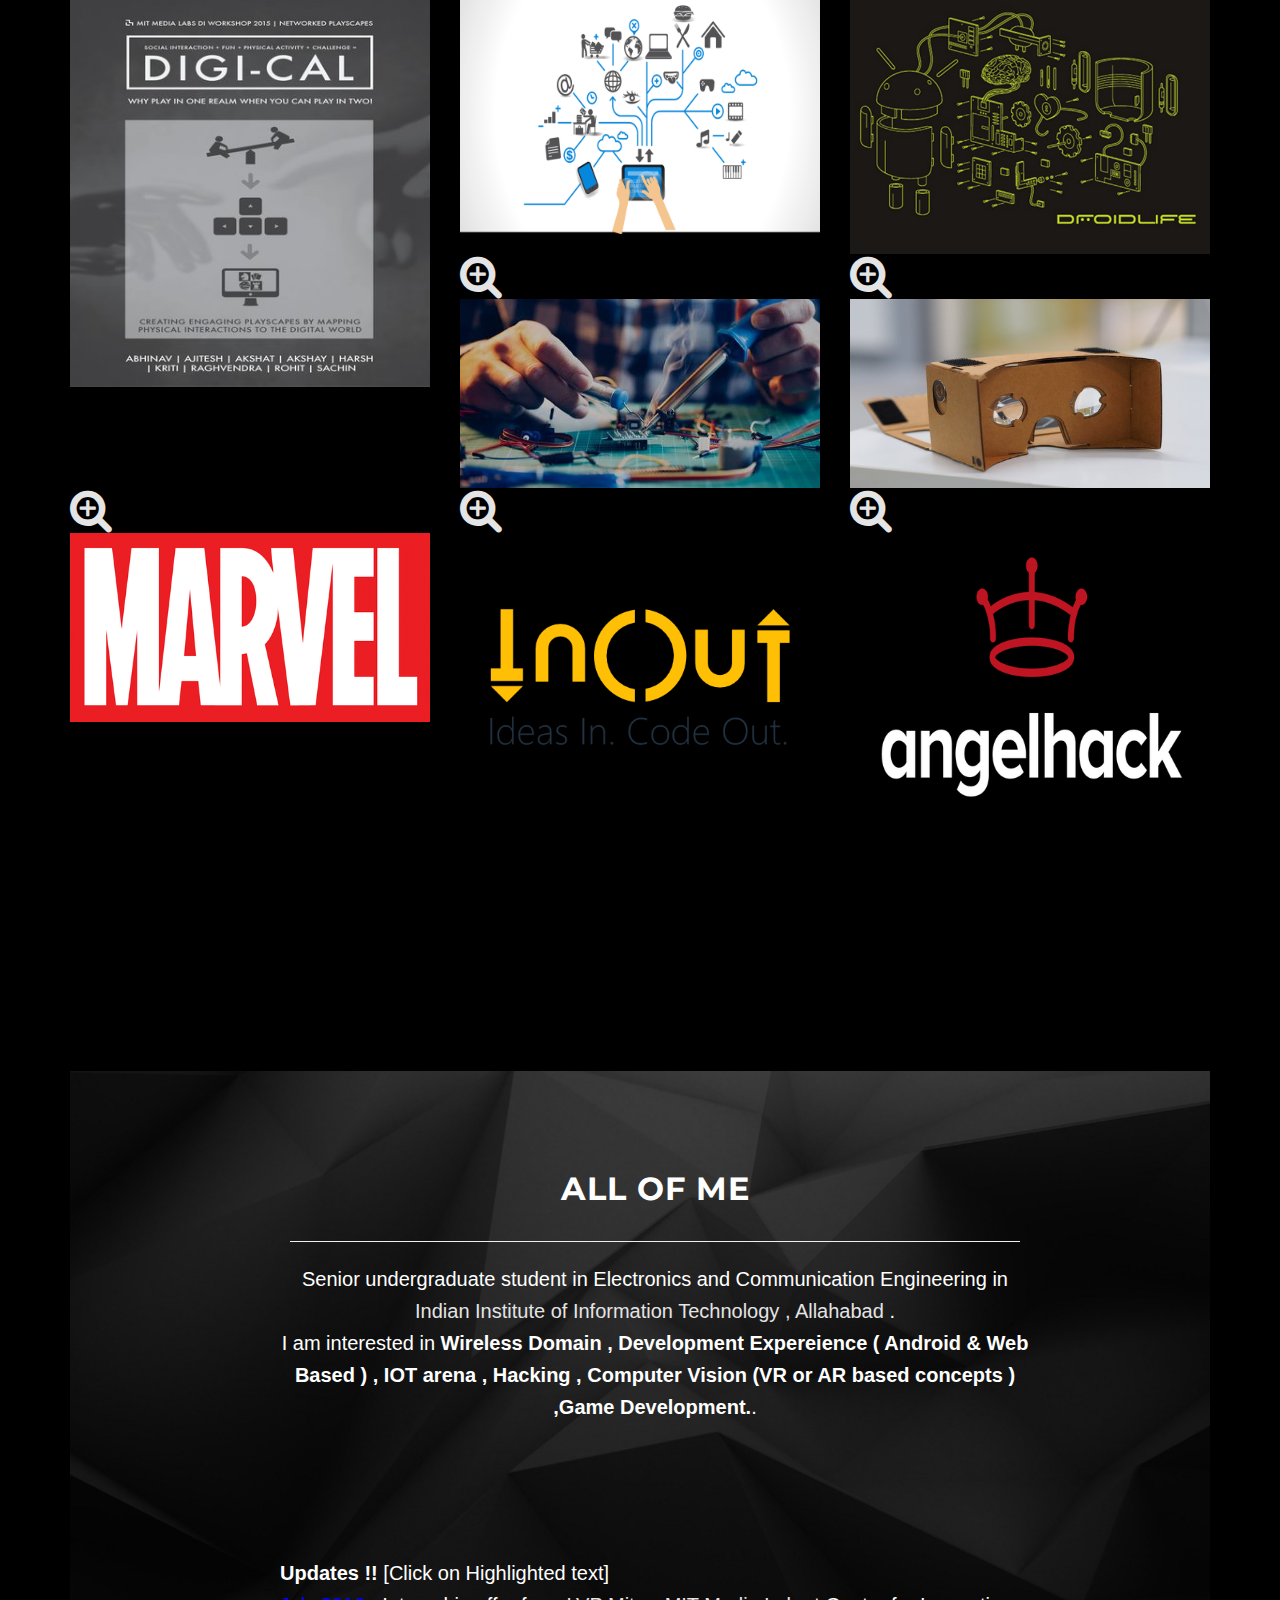
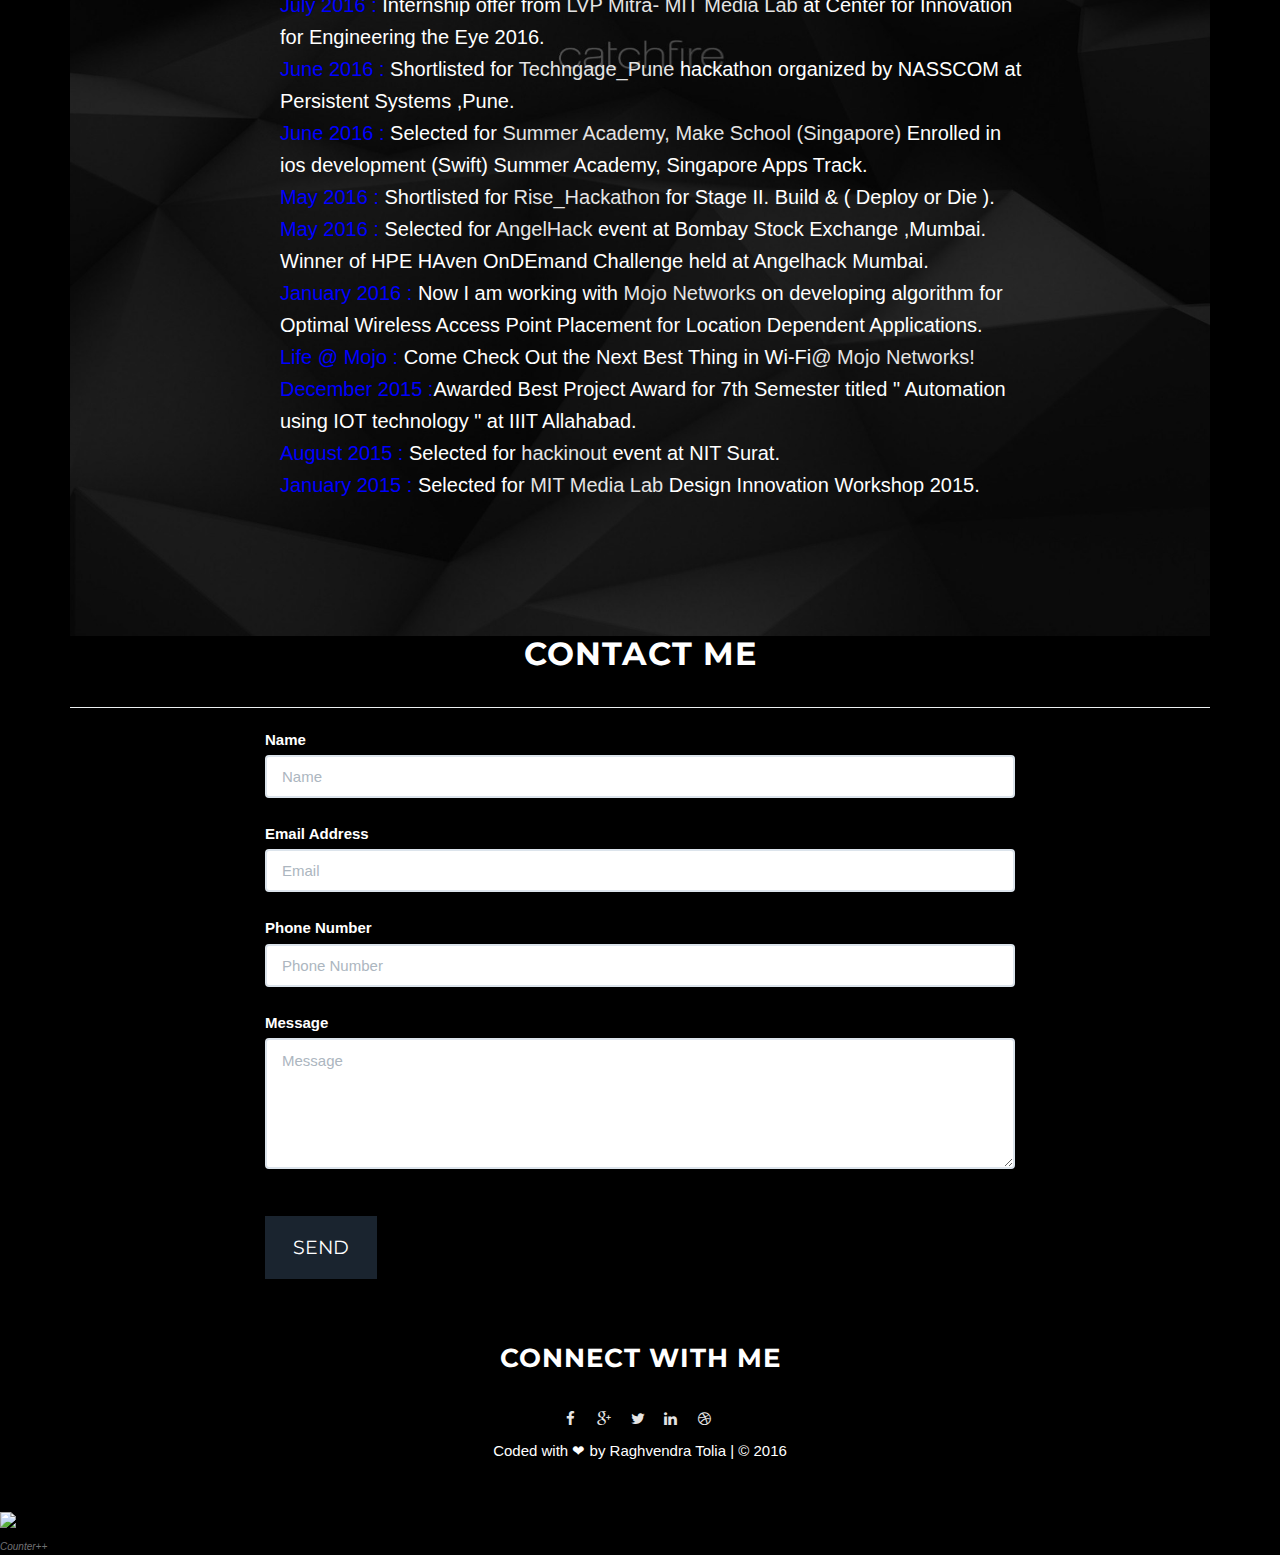
==== commit 089094d3: "Changes" ====
--- a/index.html
+++ b/index.html
@@ -281,14 +281,14 @@
                         <div class="row control-group">
                             <div class="form-group col-xs-12 floating-label-form-group controls">
                                 <label>Name</label>
-                                <input type="text" class="form-control" placeholder="Please enter your name" id="name" required data-validation-required-message="Please enter your name.">
+                                <input type="text" class="form-control" placeholder="Name" id="name" required data-validation-required-message="Please enter your name.">
                                 <p class="help-block text-danger"></p>
                             </div>
                         </div>
                         <div class="row control-group">
                             <div class="form-group col-xs-12 floating-label-form-group controls">
                                 <label>Email Address</label>
-                                <input type="email" class="form-control" placeholder="Email Address do" id="email" required data-validation-required-message="Please enter your email address.">
+                                <input type="email" class="form-control" placeholder="Email" id="email" required data-validation-required-message="Please enter your email address.">
                                 <p class="help-block text-danger"></p>
                             </div>
                         </div>
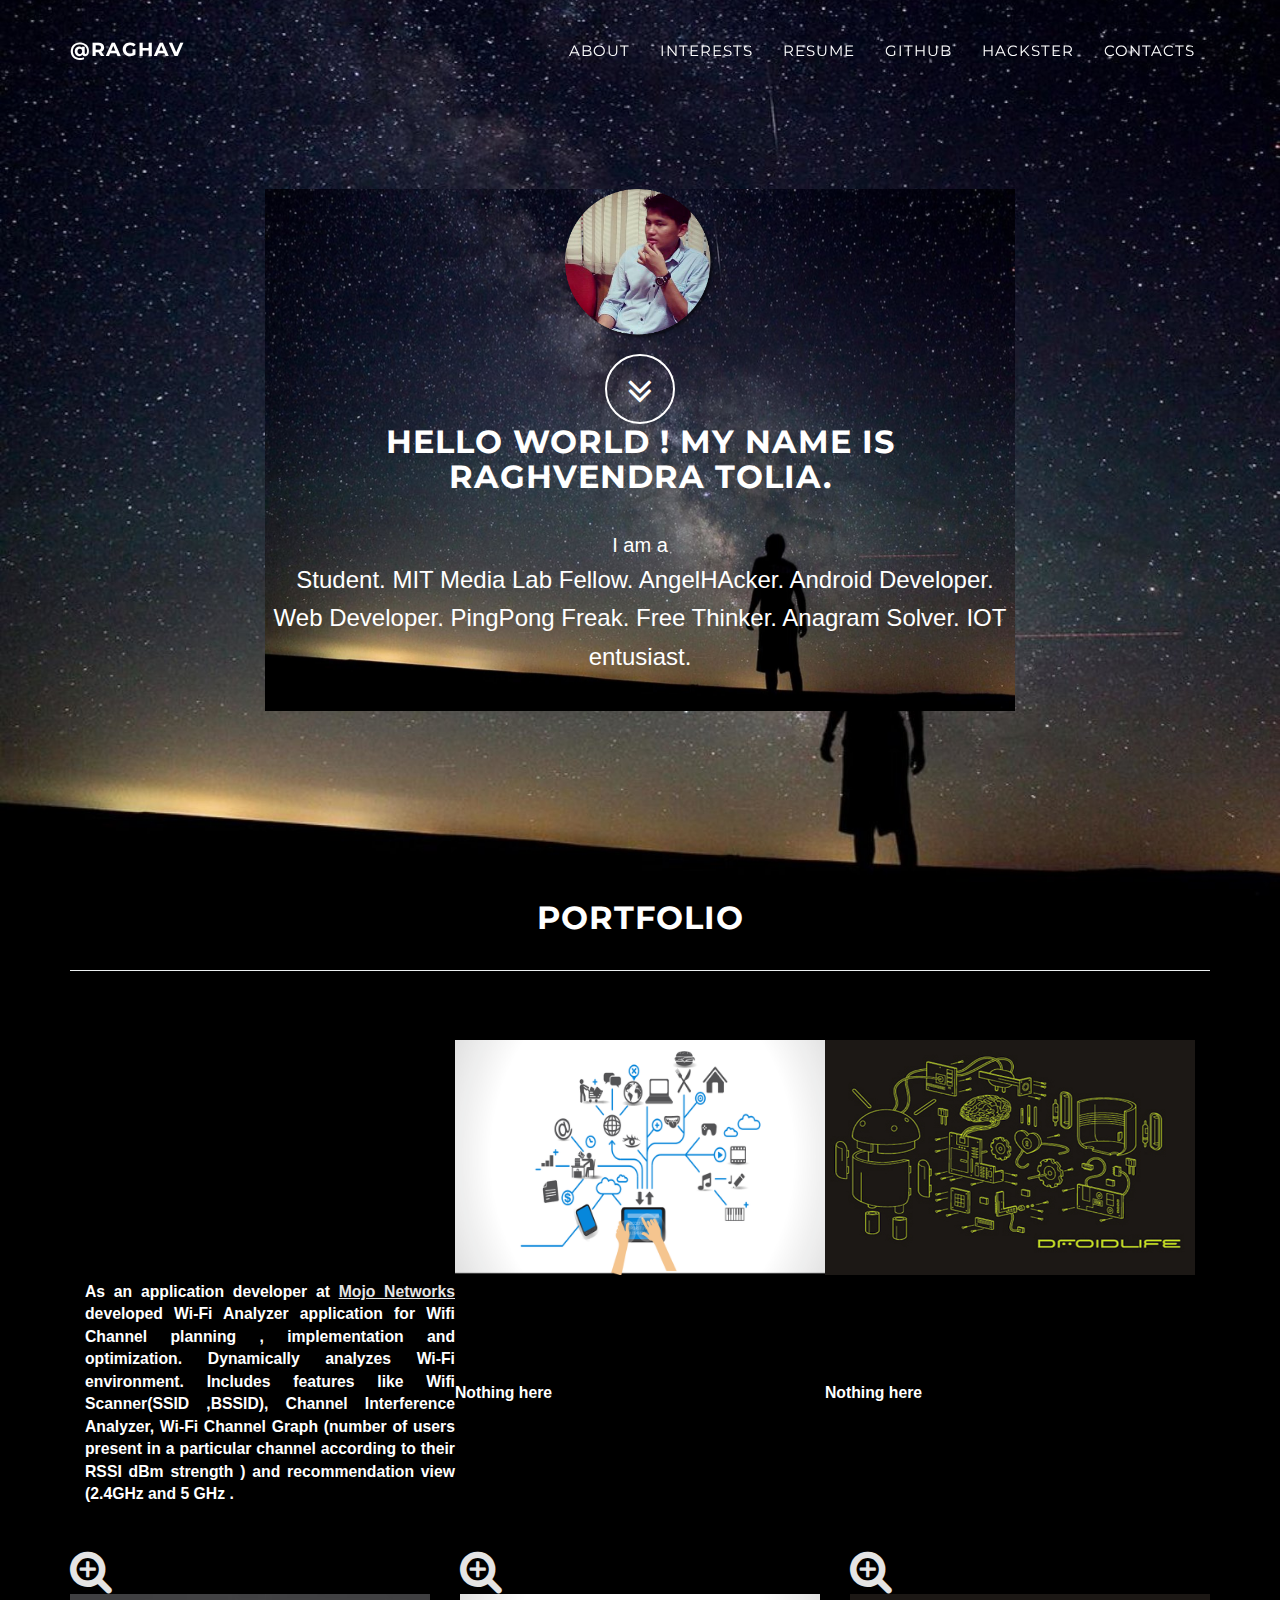
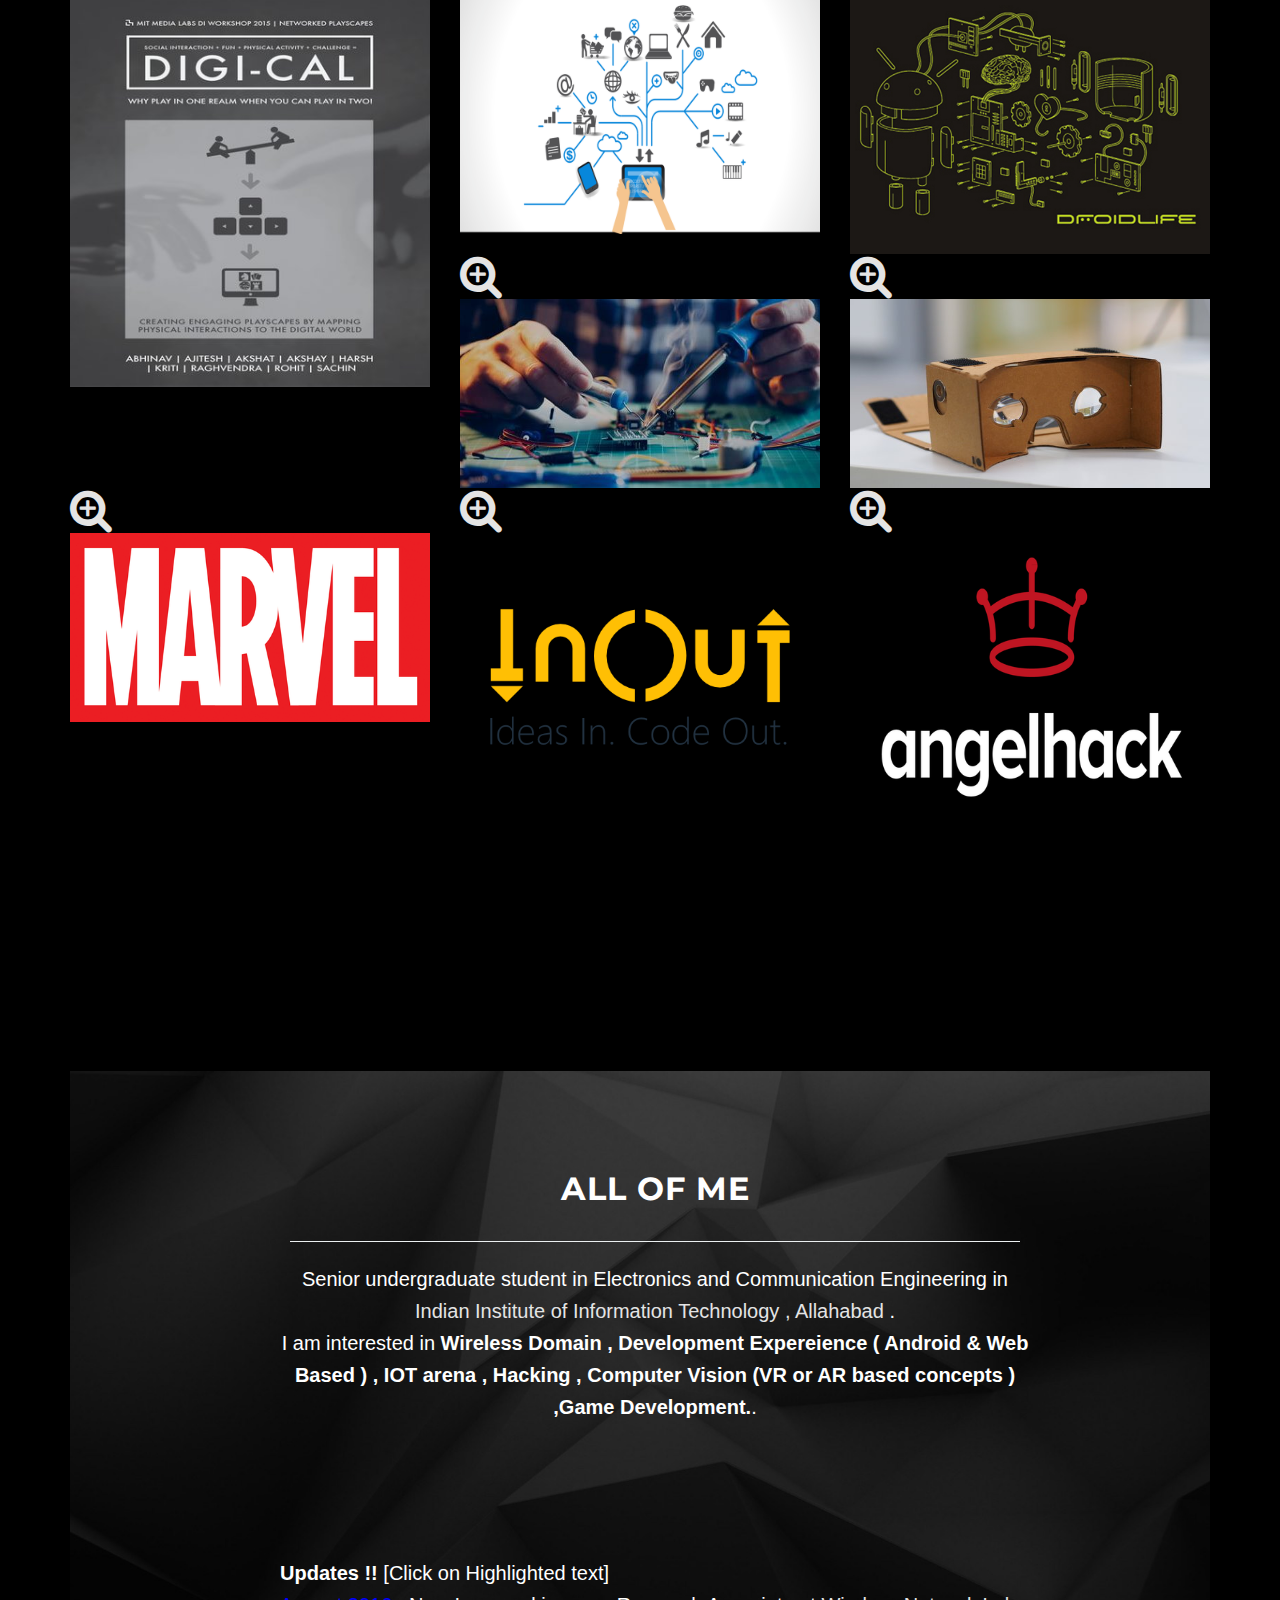
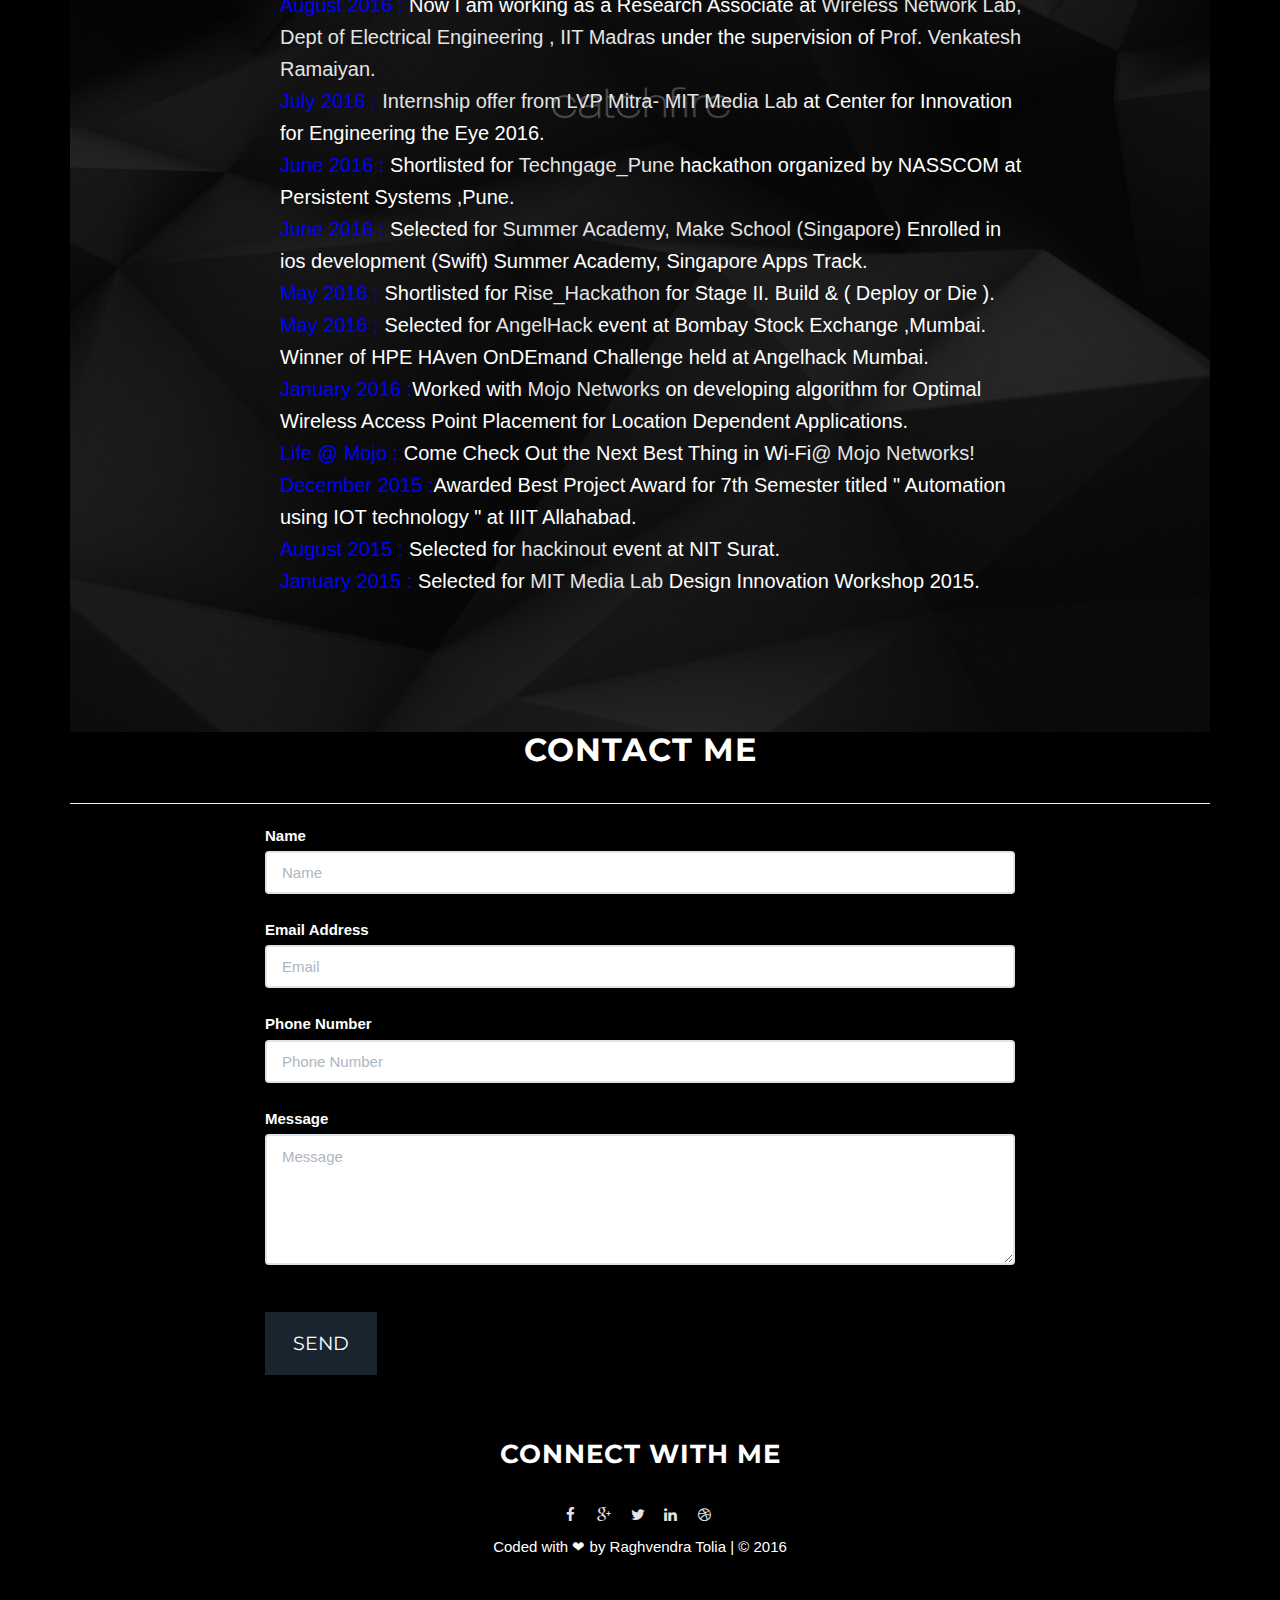
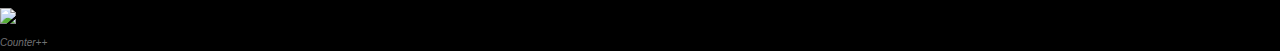
==== commit a1b3aad5: "IITM" ====
--- a/index.html
+++ b/index.html
@@ -248,12 +248,13 @@
                 <p>Senior undergraduate student in Electronics and Communication Engineering in <a href="http://www.iiita.ac.in">Indian Institute of Information Technology , Allahabad </a>. <br> I am interested in <b> Wireless Domain , Development Expereience ( Android & Web Based )  , IOT arena , Hacking , Computer Vision (VR or AR based concepts ) ,Game Development.</b>.</p>
                 <p> <br><br> </p>
                 <p align="left"> <b>Updates !!</b> [Click on Highlighted text] 
+                <br> <font color="blue">August 2016 :</font> Now I am working as a Research Associate at <a href="https://www.iitm.ac.in/eeresearch"> Wireless Network Lab, Dept of Electrical Engineering , IIT Madras </a> under the supervision of <a href="http://www.ee.iitm.ac.in/~rvenkat/"> Prof. Venkatesh Ramaiyan.
                 <br> <font color="blue">July 2016 :</font> Internship offer from <a href="http://lvpmitra.com/#home">LVP Mitra- MIT Media Lab</a> at  Center for Innovation for Engineering the Eye 2016.
                 <br> <font color="blue">June 2016 :</font> Shortlisted for <a href="https://www.hackerearth.com/sprints/techngage-pune/">Techngage_Pune </a> hackathon organized by NASSCOM at Persistent Systems ,Pune.
                 <br> <font color="blue">June 2016 :</font> Selected for <a href="https://www.makeschool.com/summer-academy/singapore">Summer Academy, Make School (Singapore)</a> Enrolled in ios development (Swift) Summer Academy, Singapore Apps Track. 
                 <br> <font color="blue">May 2016 :</font> Shortlisted for <a href="http://www.risehackathon.com/">Rise_Hackathon</a> for Stage II. Build & ( Deploy or Die ). 
                 <br> <font color="blue">May 2016 :</font> Selected for <a href="http://angelhack.com/">AngelHack</a> event at Bombay Stock Exchange ,Mumbai. Winner of HPE HAven OnDEmand Challenge held at Angelhack Mumbai. 
-                <br> <font color="blue">January 2016 :</font> Now I am working with <a href="http://www.mojonetworks.com/">Mojo Networks</a> on developing algorithm for Optimal Wireless Access Point Placement for Location Dependent Applications.
+                <br> <font color="blue">January 2016 :</font>Worked with <a href="http://www.mojonetworks.com/">Mojo Networks</a> on developing algorithm for Optimal Wireless Access Point Placement for Location Dependent Applications.
                 <br><font color="blue">Life @ Mojo :</font> <font>Come Check Out the Next Best Thing in Wi-Fi<a href="https://www.youtube.com/watch?v=jmZ6MKCP0TU">@ Mojo Networks!</a> 
                 <br> <font color="blue">December 2015 :</font>Awarded Best Project Award for 7th Semester titled " Automation using IOT technology " at IIIT Allahabad.
                 <br> <font color="blue">August 2015 :</font> Selected for <a href="https://hackinout.co/">hackinout</a> event at NIT Surat. 
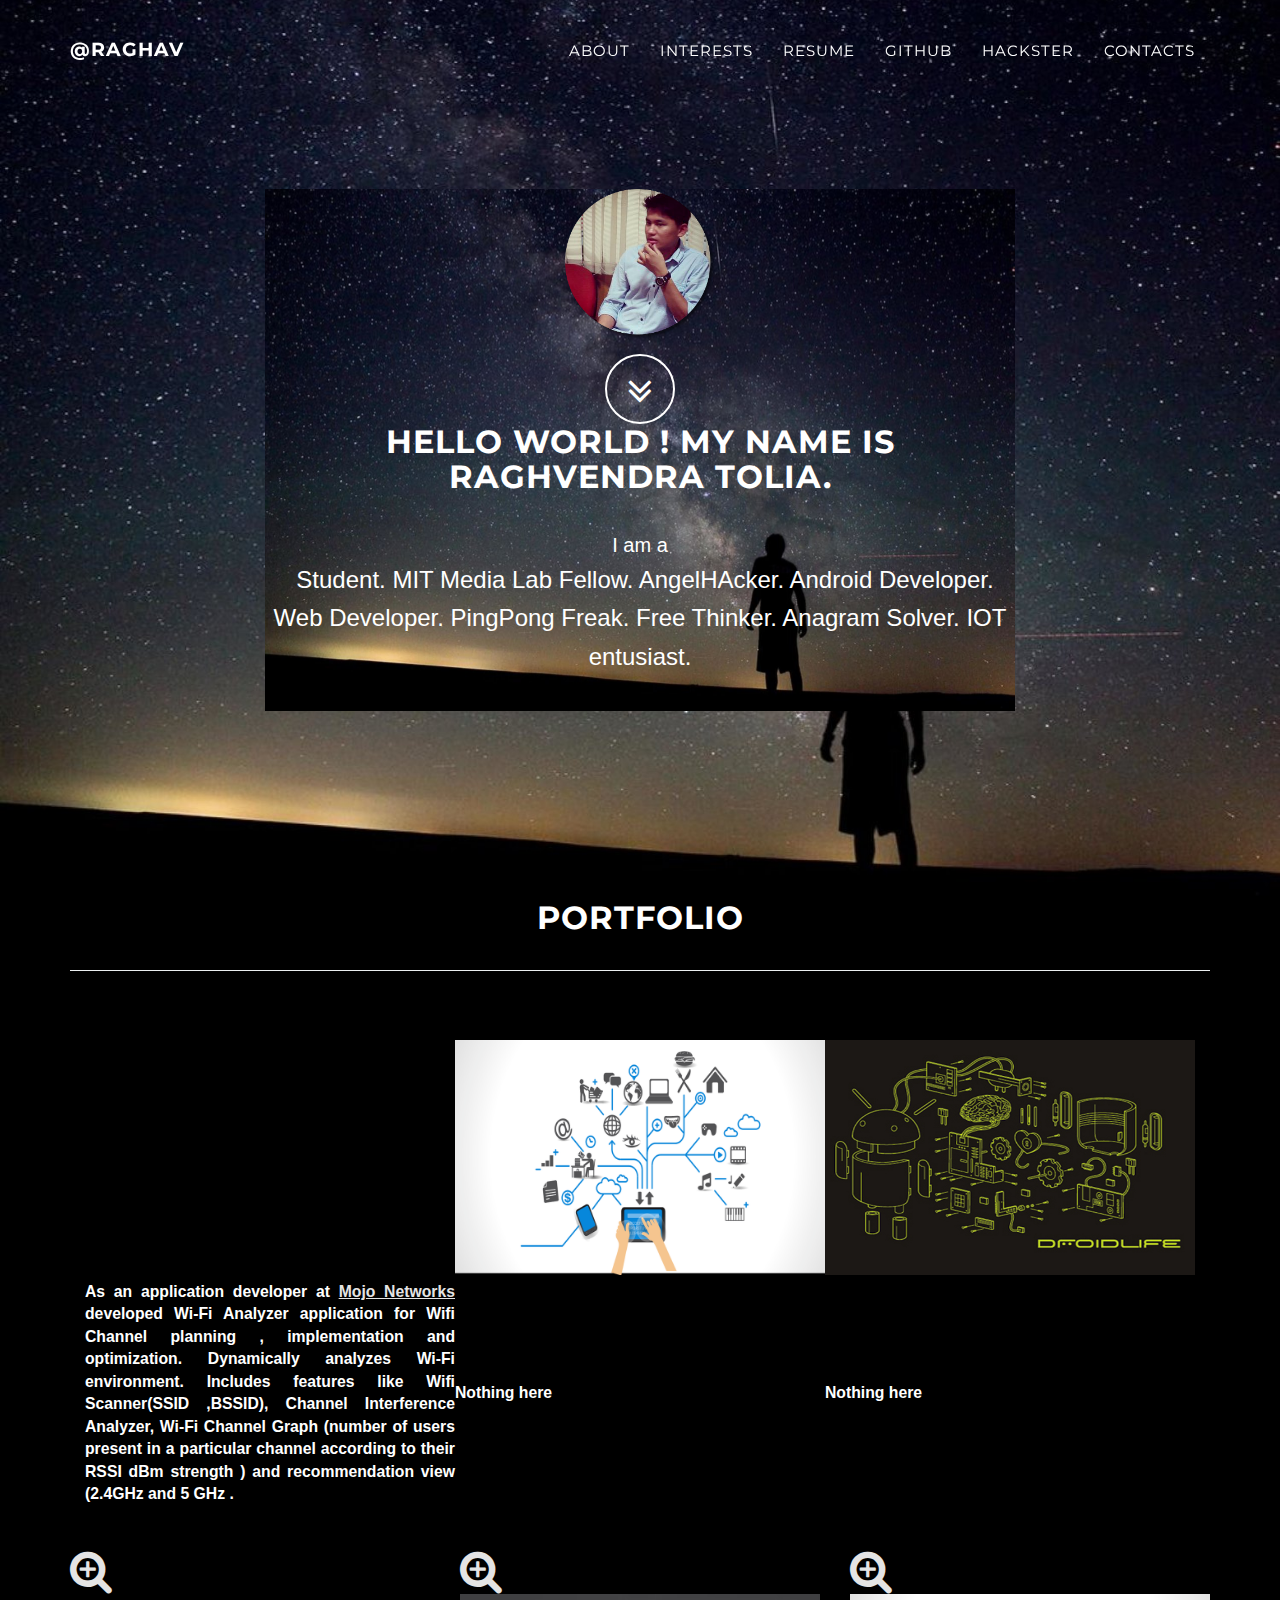
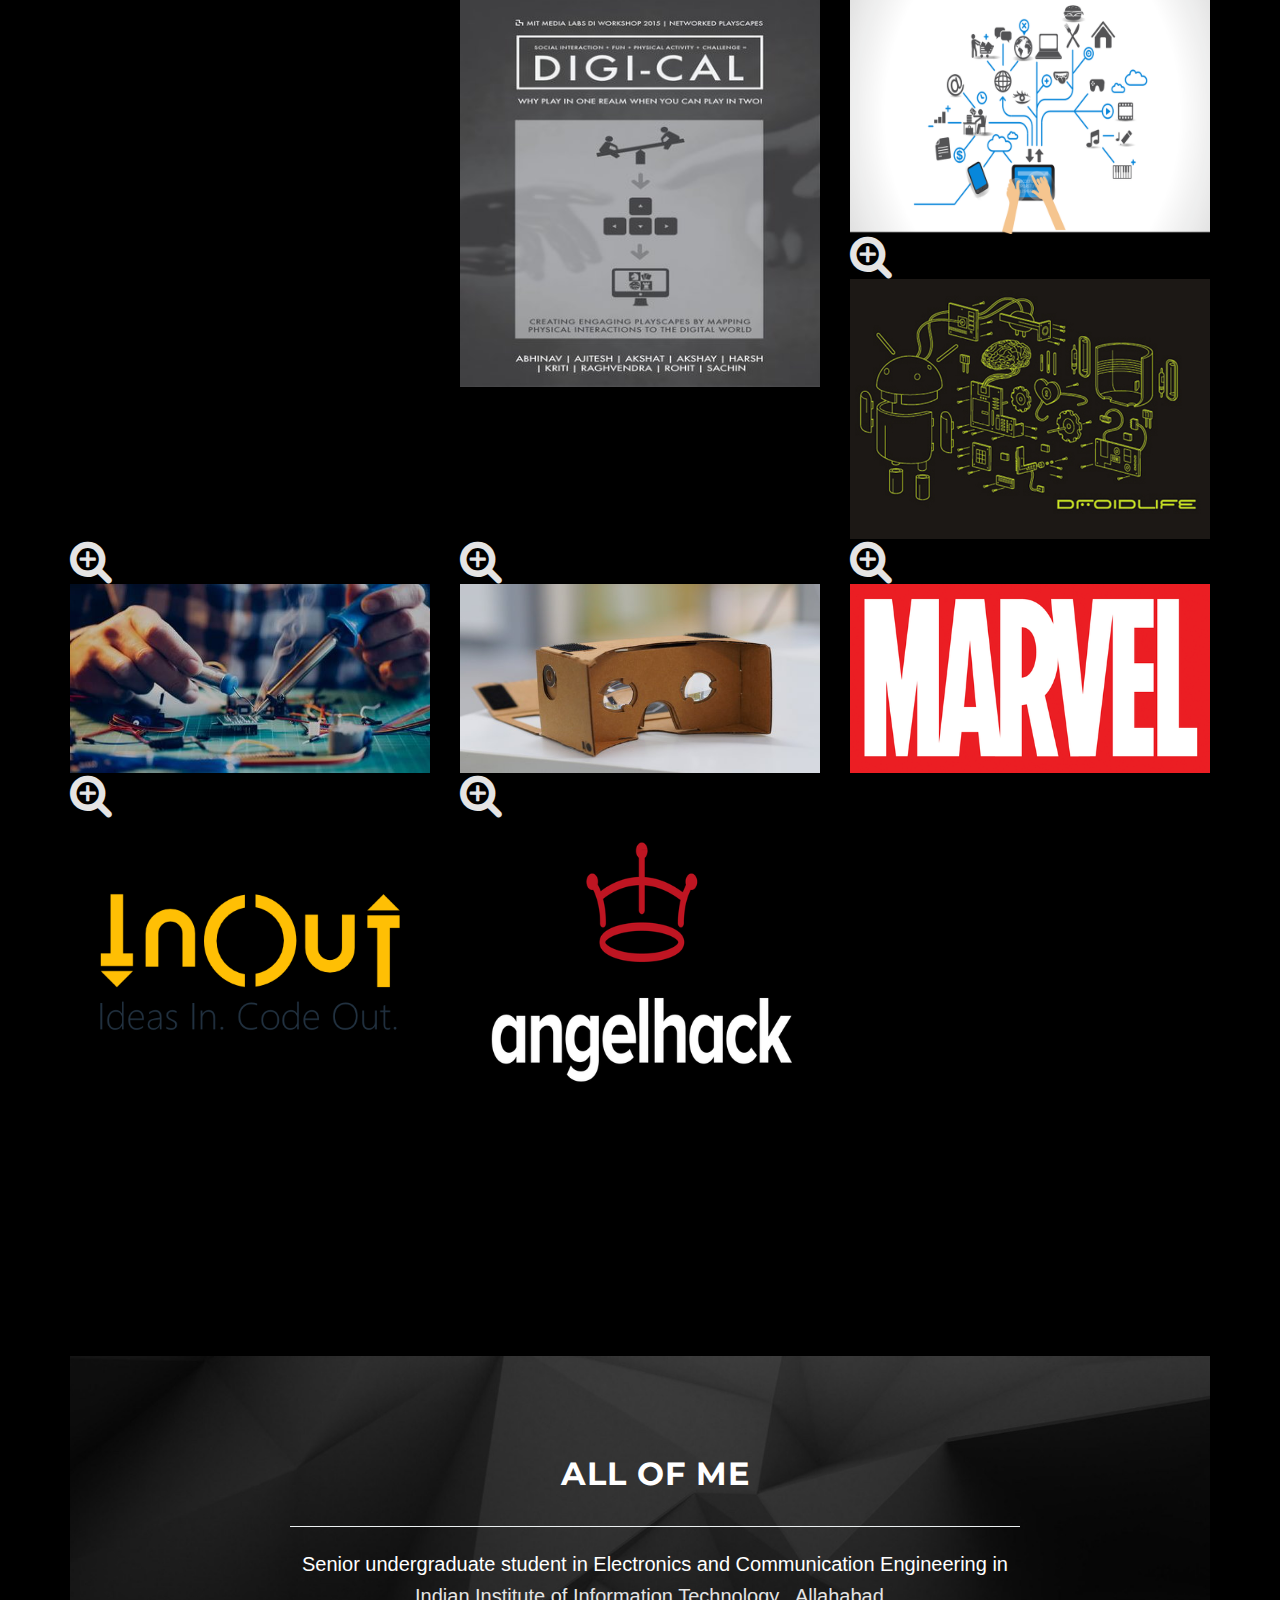
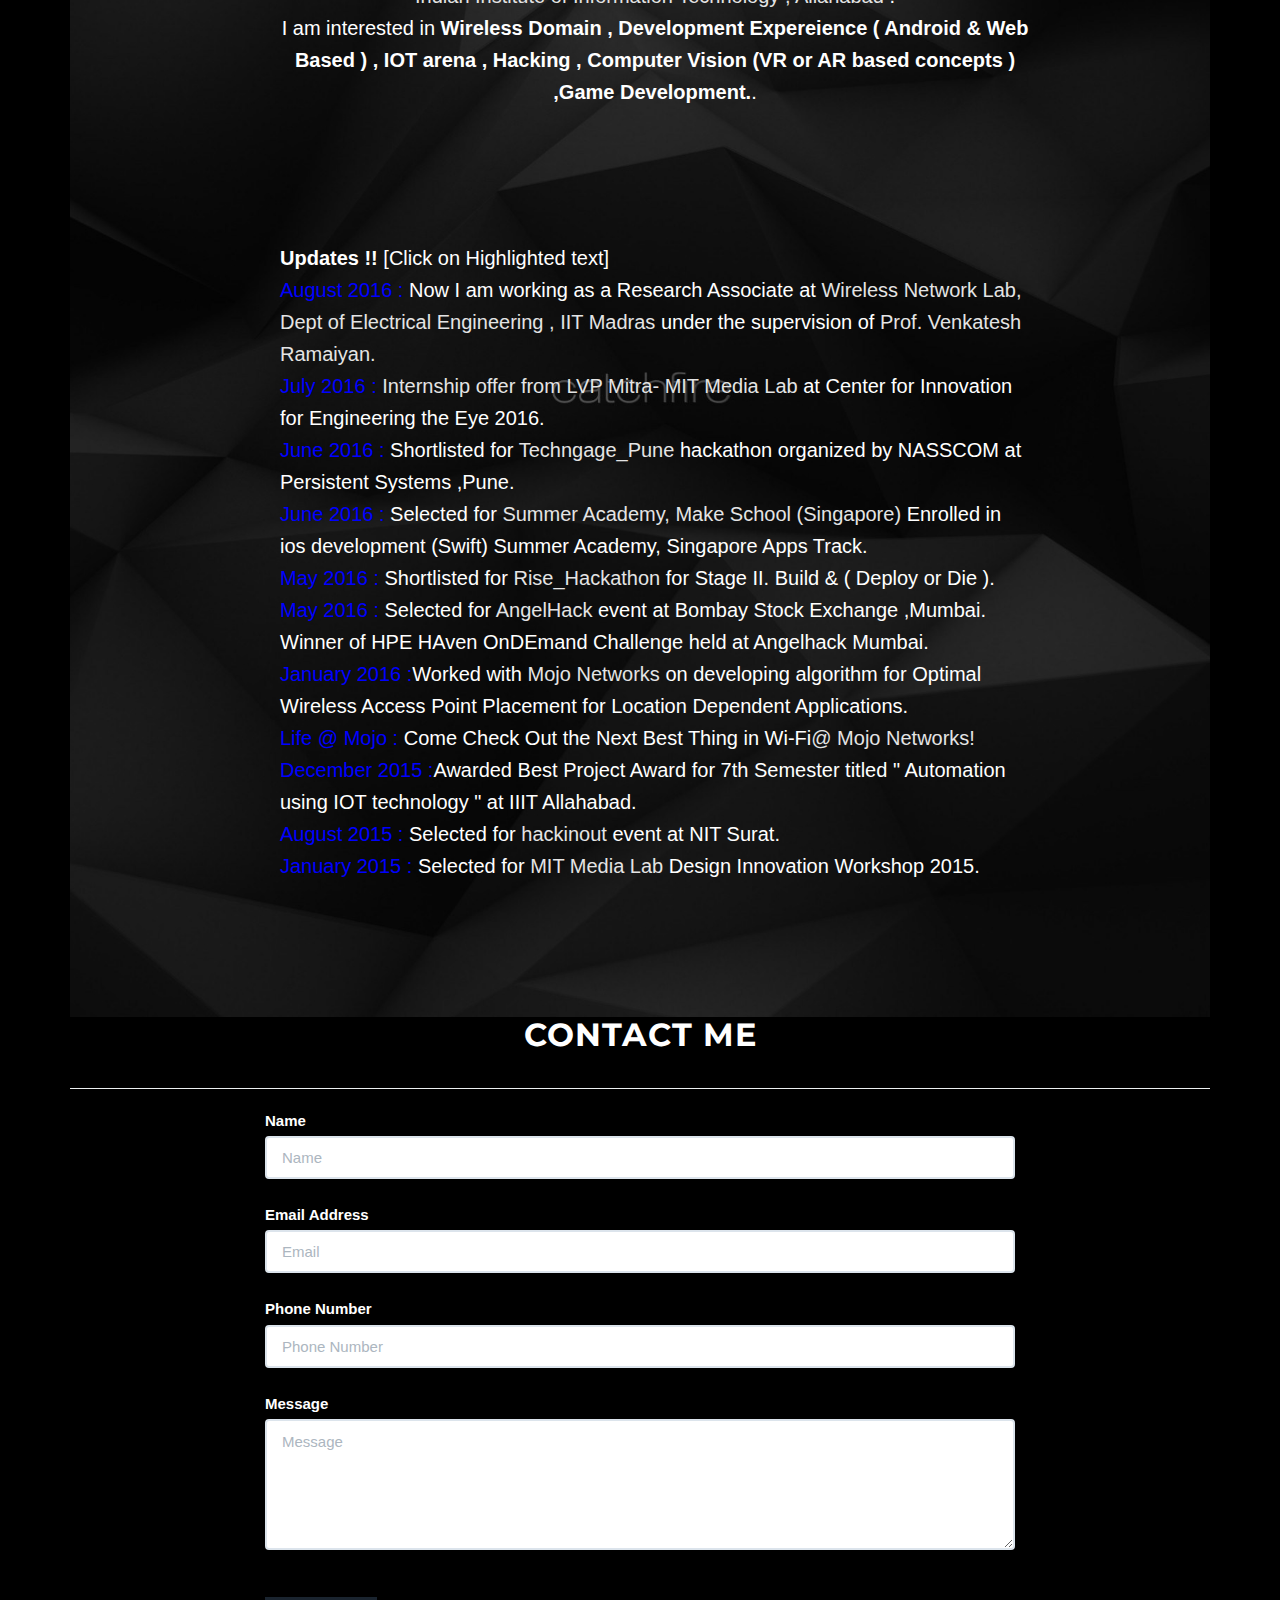
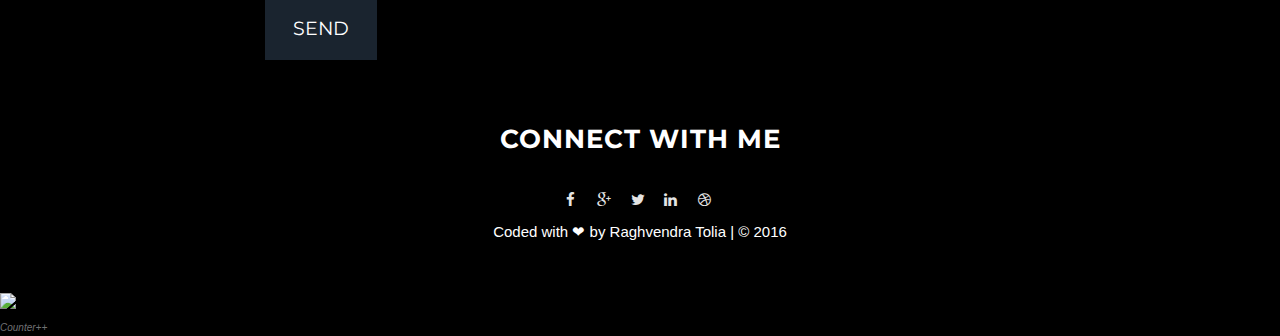
==== commit 120cb02e: "ns3" ====
--- a/index.html
+++ b/index.html
@@ -150,6 +150,17 @@
 
             <div class="row">
                 <div class="col-sm-4 portfolio-item">
+                    <a href="#ns3" class="portfolio-link" data-toggle="modal">
+                        <div class="caption">
+                            <div class="caption-content">
+                                <i class="fa fa-search-plus fa-3x"></i>
+                            </div>
+                        </div>
+                        <img src="img/portfolio/ns3.png" class="img-responsive" alt="">
+                    </a>
+                </div>
+
+                <div class="col-sm-4 portfolio-item">
                     <a href="#MIT_MediaLab" class="portfolio-link" data-toggle="modal">
                         <div class="caption">
                             <div class="caption-content">
@@ -371,6 +382,31 @@
     </div>
 
     <!-- Portfolio Modals -->
+    <div class="portfolio-modal modal fade" id="ns3" tabindex="-1" role="dialog" aria-hidden="true">
+        <div class="modal-content">
+            <div class="close-modal" data-dismiss="modal">
+                <div class="lr">
+                    <div class="rl">
+                    </div>
+                </div>
+            </div>
+            <div class="container">
+                <div class="row">
+                    <div class="col-lg-8 col-lg-offset-2">
+                     <div class="modal-body">
+                            <h2><br><font color="black">ns3 Wi-Fi</h2>
+                             <img src="img/portfolio/ns-3.png" class="img-responsive img-centered" alt="">
+                            <hr class="star-primary">
+                            <p><br><font color="blue">Developing ns3 based Wi-Fi Simulation framework<strong><a href="https://www.nsnam.org/">ns-3</a></strong></font></p>
+                            <button type="button" class="btn btn-default" data-dismiss="modal"><i class="fa fa-times"></i> Close</button>
+                        </div>
+                    </div>
+                </div>
+            </div>
+        </div>
+    </div>
+
+
     <div class="portfolio-modal modal fade" id="MIT_MediaLab" tabindex="-1" role="dialog" aria-hidden="true">
         <div class="modal-content">
             <div class="close-modal" data-dismiss="modal">
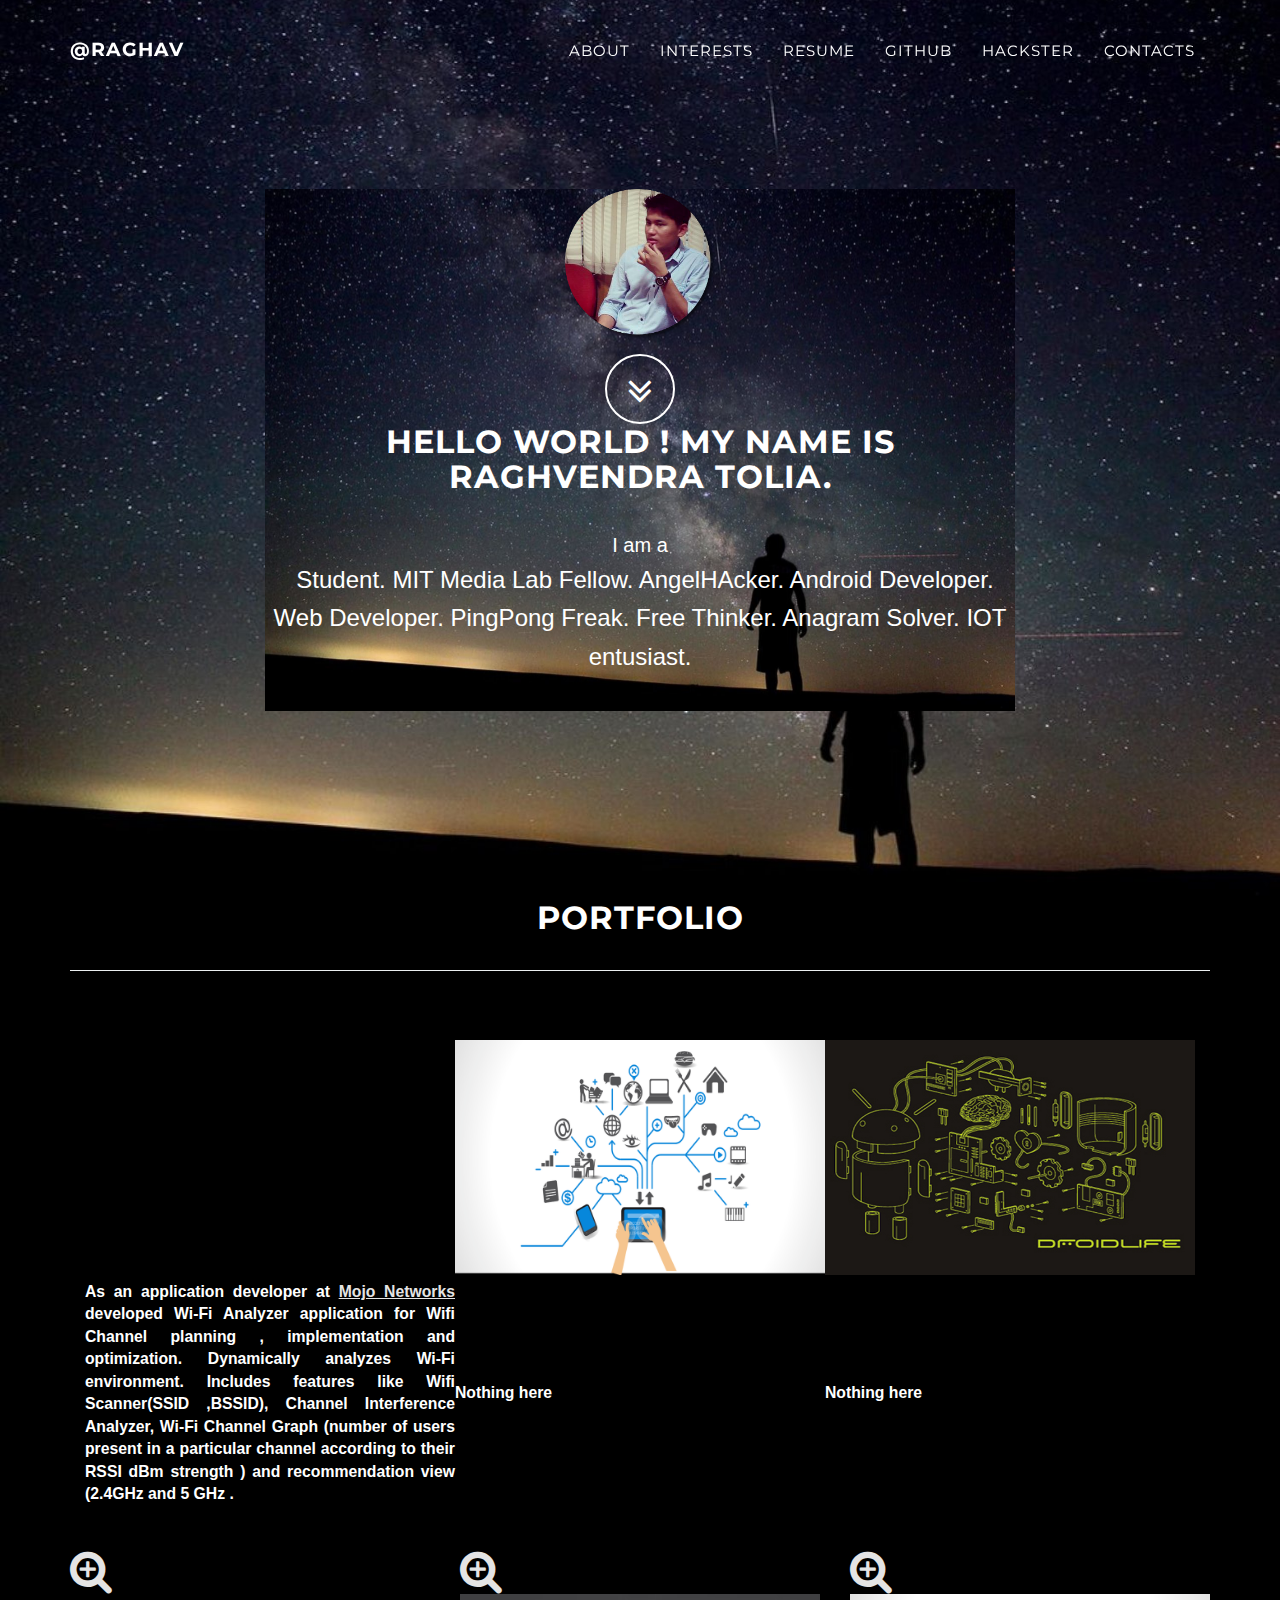
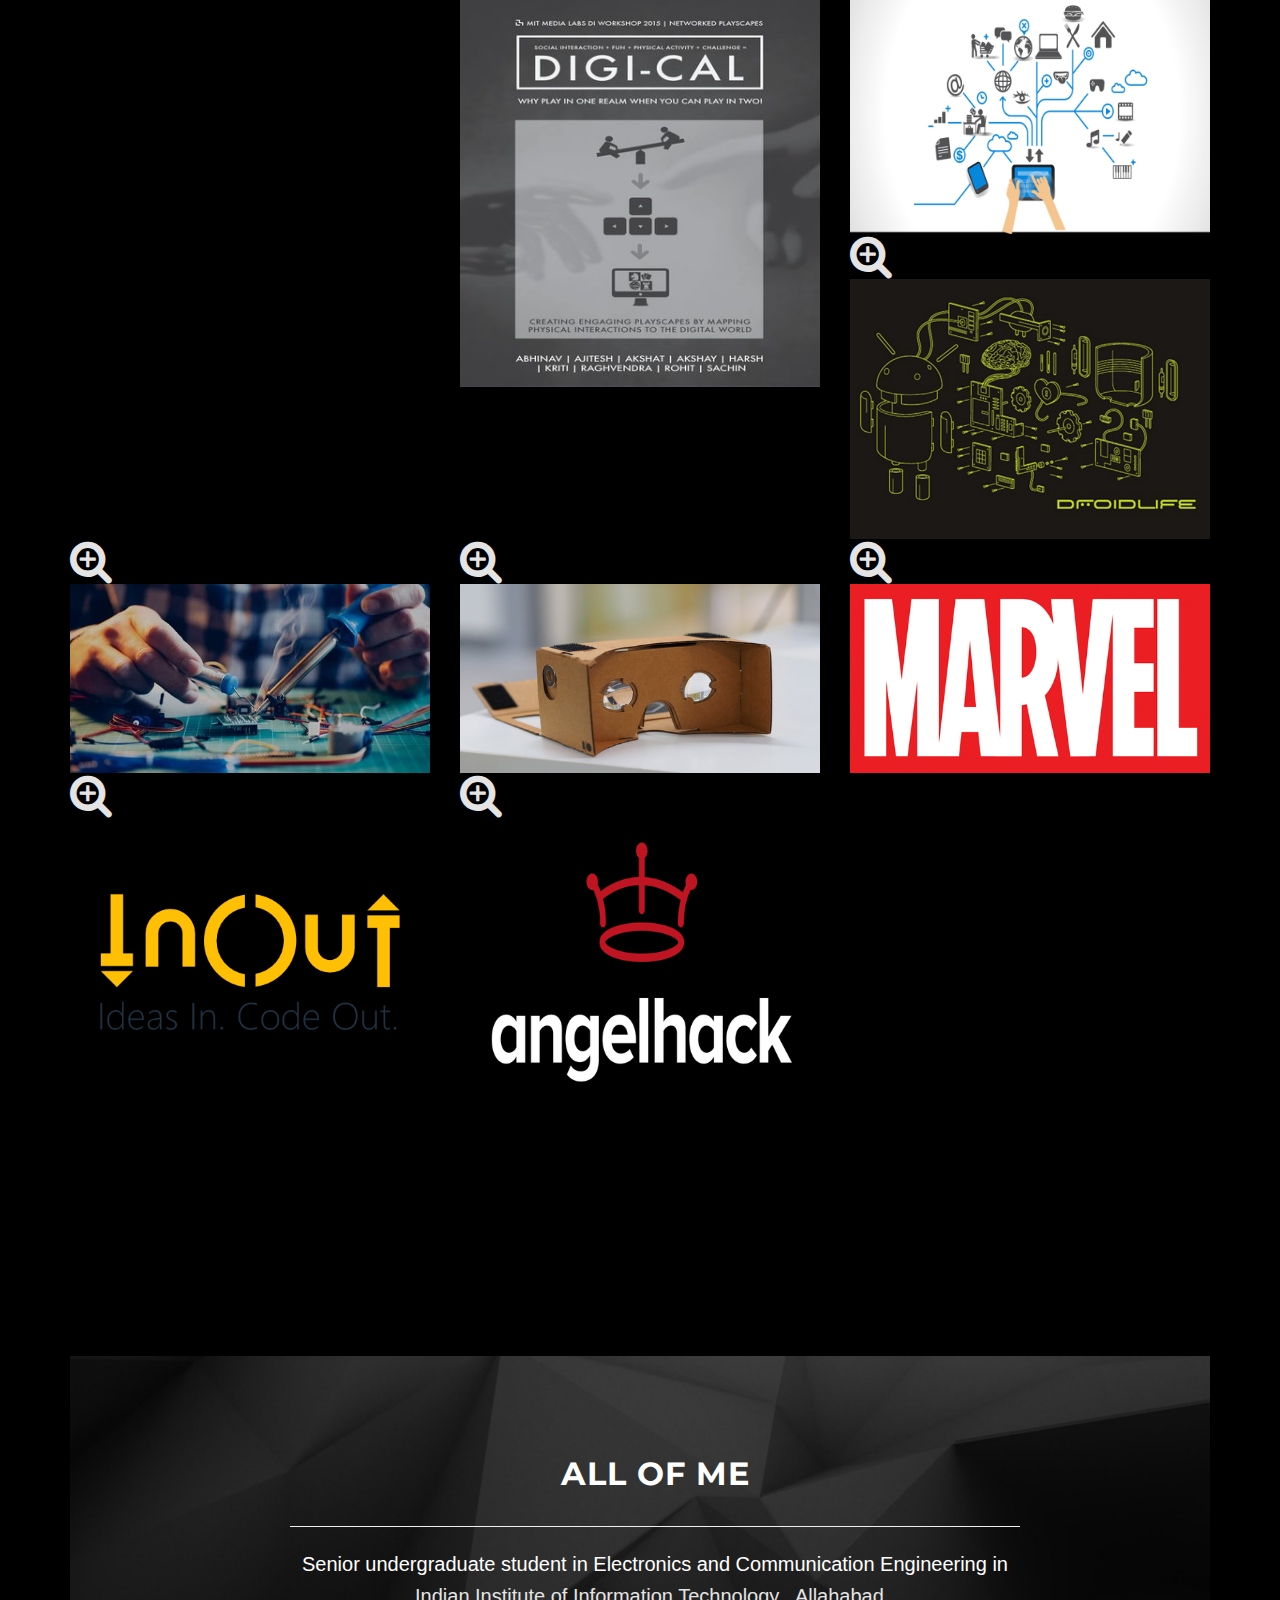
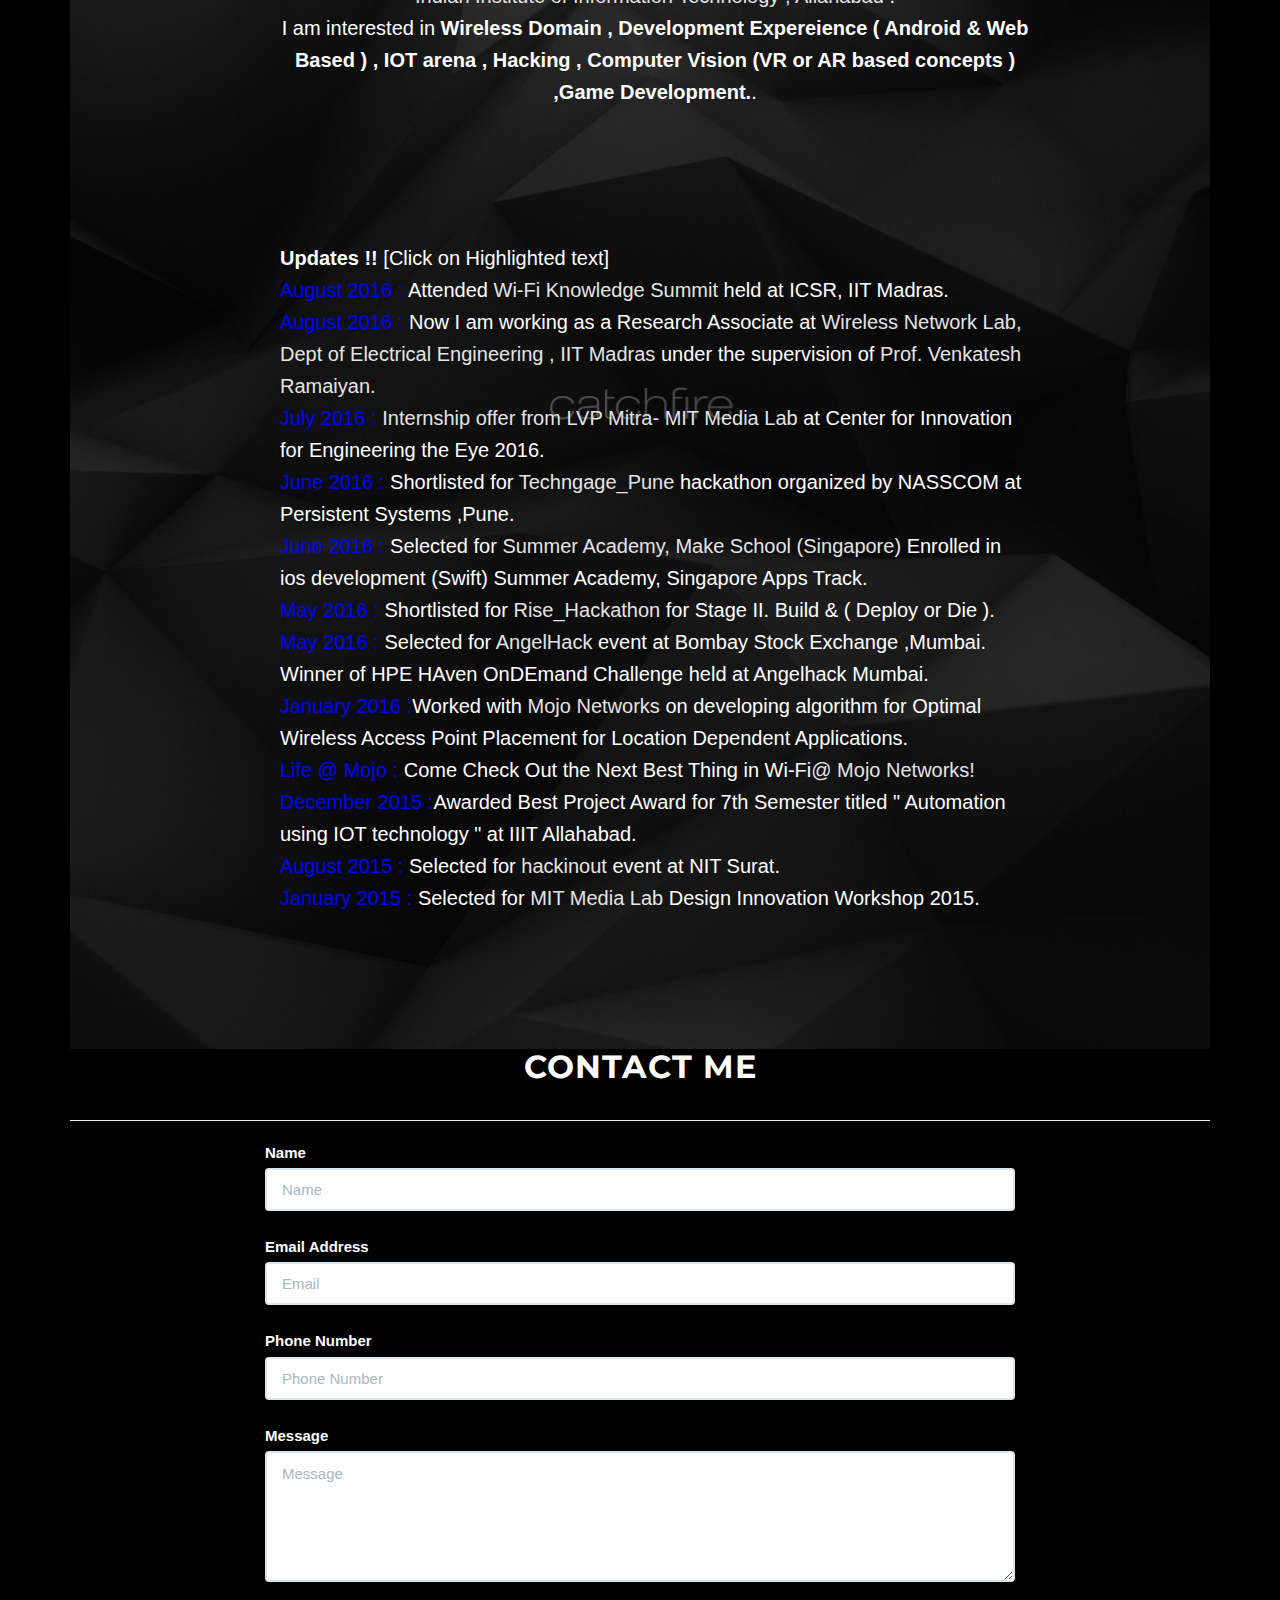
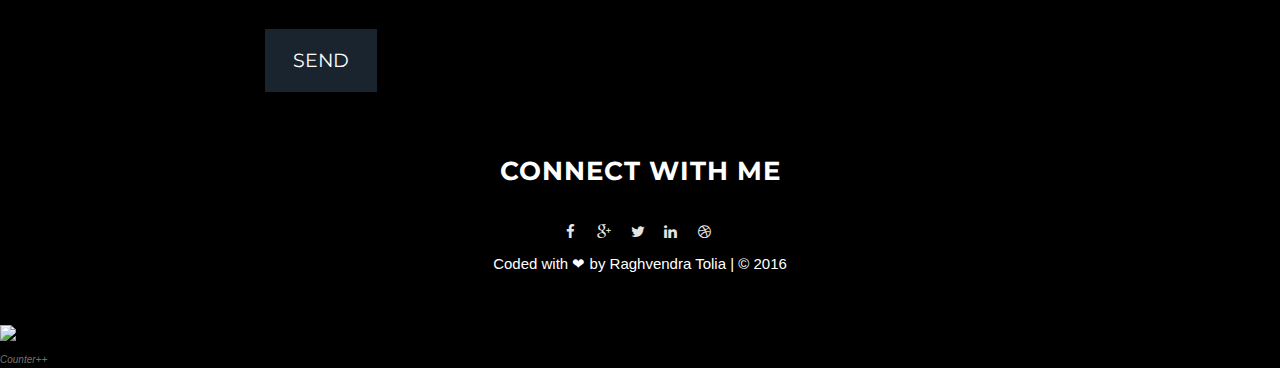
==== commit b87b4240: "IITM" ====
--- a/index.html
+++ b/index.html
@@ -156,7 +156,7 @@
                                 <i class="fa fa-search-plus fa-3x"></i>
                             </div>
                         </div>
-                        <img src="img/portfolio/ns3.png" class="img-responsive" alt="">
+                        <img src="img/portfolio/ns3.jpg" class="img-responsive" alt="">
                     </a>
                 </div>
 
@@ -259,6 +259,7 @@
                 <p>Senior undergraduate student in Electronics and Communication Engineering in <a href="http://www.iiita.ac.in">Indian Institute of Information Technology , Allahabad </a>. <br> I am interested in <b> Wireless Domain , Development Expereience ( Android & Web Based )  , IOT arena , Hacking , Computer Vision (VR or AR based concepts ) ,Game Development.</b>.</p>
                 <p> <br><br> </p>
                 <p align="left"> <b>Updates !!</b> [Click on Highlighted text] 
+                <br> <font color="blue">August 2016 :</font> Attended <a href="https://www.wifi-ks.org/">Wi-Fi Knowledge Summit</a> held at ICSR, IIT Madras.
                 <br> <font color="blue">August 2016 :</font> Now I am working as a Research Associate at <a href="https://www.iitm.ac.in/eeresearch"> Wireless Network Lab, Dept of Electrical Engineering , IIT Madras </a> under the supervision of <a href="http://www.ee.iitm.ac.in/~rvenkat/"> Prof. Venkatesh Ramaiyan.
                 <br> <font color="blue">July 2016 :</font> Internship offer from <a href="http://lvpmitra.com/#home">LVP Mitra- MIT Media Lab</a> at  Center for Innovation for Engineering the Eye 2016.
                 <br> <font color="blue">June 2016 :</font> Shortlisted for <a href="https://www.hackerearth.com/sprints/techngage-pune/">Techngage_Pune </a> hackathon organized by NASSCOM at Persistent Systems ,Pune.
@@ -395,7 +396,7 @@
                     <div class="col-lg-8 col-lg-offset-2">
                      <div class="modal-body">
                             <h2><br><font color="black">ns3 Wi-Fi</h2>
-                             <img src="img/portfolio/ns-3.png" class="img-responsive img-centered" alt="">
+                             <img src="img/portfolio/ns3.jpg" class="img-responsive img-centered" alt="">
                             <hr class="star-primary">
                             <p><br><font color="blue">Developing ns3 based Wi-Fi Simulation framework<strong><a href="https://www.nsnam.org/">ns-3</a></strong></font></p>
                             <button type="button" class="btn btn-default" data-dismiss="modal"><i class="fa fa-times"></i> Close</button>
